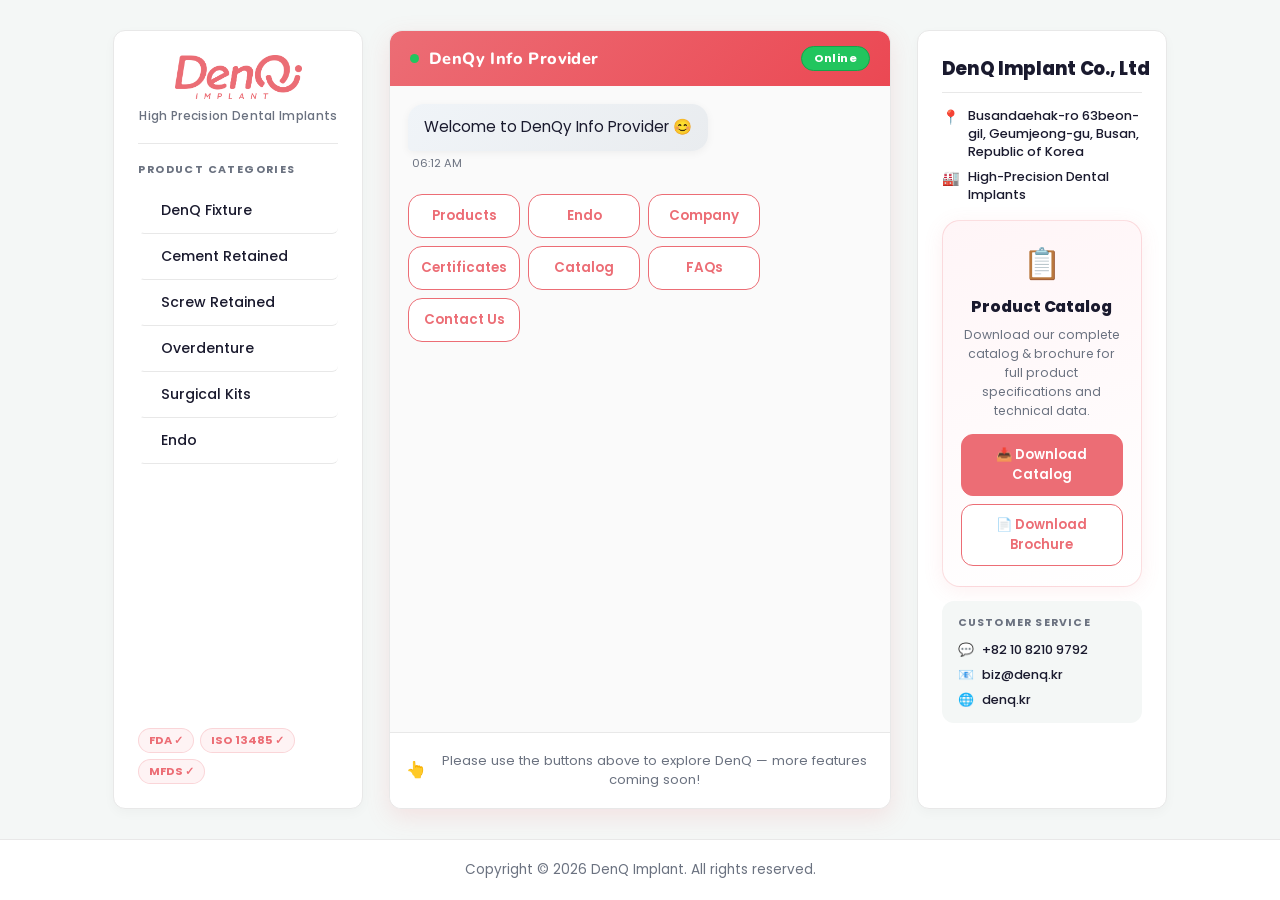
==== code/index.html @ 12637a6a "Update index.html" ====
<!DOCTYPE html>
<html lang="en">
<head>

       <!-- Google Analytics -- paste inside <head> -->
<script async src="https://www.googletagmanager.com/gtag/js?id=G-LKMWDZKT5H"></script>
<script>
  window.dataLayer = window.dataLayer || [];
  function gtag(){dataLayer.push(arguments);}
  gtag('js', new Date());
  gtag('config', 'G-LKMWDZKT5H');
</script>

<!-- SEO & Social Share ─────────────────────────────────────── -->
<meta name="description" content="DenQ AI Support — Explore DenQ dental implant products, company profile, certifications and contact information.">

<!-- Open Graph: WhatsApp · LinkedIn · Facebook · KakaoTalk -->
<meta property="og:type"        content="website">
<meta property="og:url"         content="https://denqimplant.github.io/TrailChatbot/code/index.html">
<meta property="og:title"       content="DenQ Implant Co., Ltd — DenQy Support">
<meta property="og:description" content="Explore DenQ dental implant products, company profile, certifications and contact information.">
<meta property="og:image"       content="https://denqimplant.github.io/TrailChatbot/pictures/og-banner.png">
<meta property="og:image:width"  content="1200">
<meta property="og:image:height" content="630">

<!-- Twitter / X -->
<meta name="twitter:card"        content="summary_large_image">
<meta name="twitter:title"       content="DenQ Implant Co., Ltd — DenQy Support">
<meta name="twitter:description" content="Explore DenQ dental implant products, company profile, certifications and contact information.">
<meta name="twitter:image"       content="https://denqimplant.github.io/TrailChatbot/pictures/og-banner.png">
<!-- ─────────────────────────────────────────────────────────── -->
    <meta charset="UTF-8">
    <meta name="viewport" content="width=device-width, initial-scale=1.0, maximum-scale=1.0, user-scalable=no">
    <title>DenQy Support</title>
    <link href="https://fonts.googleapis.com/css2?family=Poppins:wght@400;500;600;700;800&display=swap" rel="stylesheet">
    <link rel="stylesheet" href="style.css">
</head>
<body>

    <div class="dashboard-layout">

        <!-- ── LEFT PANEL ───────────────────────────────────────── -->
        <aside class="side-panel left-panel">
            <div class="panel-brand">
                <img src="../pictures/DenQ_Logo.png" alt="DenQ Logo" class="panel-logo">
                <p class="panel-tagline">High Precision Dental Implants</p>
            </div>

            <div class="panel-divider"></div>

            <p class="panel-section-title">Product Categories</p>
            <ul class="quick-links">
                <li onclick="sidebarNav('DenQ Fixture', showFixtureDetail)"><span class="icon"></span> DenQ Fixture</li>
                <li onclick="sidebarNav('Cement Retained', showCementSubMenu)"><span class="icon"></span> Cement Retained</li>
                <li onclick="sidebarNav('Screw Retained', showScrewSubMenu)"><span class="icon"></span> Screw Retained</li>
                <li onclick="sidebarNav('Overdenture', showOverdentureSubMenu)"><span class="icon"></span> Overdenture</li>
                <li onclick="sidebarNav('Surgical KIT', showSurgicalDetail)"><span class="icon"></span> Surgical Kits</li>
                <li onclick="sidebarNav('Endo', showEndoMenu)"><span class="icon"></span> Endo</li>
            </ul>

            <div class="panel-certs">
                <span class="cert-badge">FDA ✓</span>
                <span class="cert-badge">ISO 13485 ✓</span>
                <span class="cert-badge">MFDS ✓</span>
            </div>
        </aside>

        <!-- ── CHAT ─────────────────────────────────────────────── -->
        <div class="chat-container">
            <div class="chat-header">
                <div class="chat-header-dot"></div>
                <span>DenQy Info Provider</span>
                <span class="chat-header-badge">Online</span>
            </div>
            <div class="chat-messages" id="chat-messages"></div>
            <div class="chat-input-area">
                <!-- temporarily hidden — re-enable when free-text is ready -->
                <input type="text" id="user-input" placeholder="Ask me anything..." style="display:none">
                <button id="send-button" class="pink-btn" style="display:none">
                    <span class="send-icon">▶</span>
                </button>
                <div class="input-guide-msg">
                    <span class="input-guide-icon">👆</span>
                    <span>Please use the buttons above to explore DenQ — more features coming soon!</span>
                </div>
            </div>
        </div>

        <!-- ── RIGHT PANEL ──────────────────────────────────────── -->
        <aside class="side-panel right-panel">

            <div class="rp-brand">
                <h3 class="rp-title">DenQ Implant Co., Ltd</h3>
            </div>
            <div class="rp-info-row">
                <div class="rp-info-item">
                    <span class="rp-info-icon">📍</span>
                    <span>Busandaehak-ro 63beon-gil, Geumjeong-gu, Busan, Republic of Korea</span>
                </div>
                <div class="rp-info-item">
                    <span class="rp-info-icon">🏭</span>
                    <span>High-Precision Dental Implants</span>
                </div>
            </div>

            <div class="rp-catalog-section">
                <div class="rp-catalog-icon">📋</div>
                <h4 class="rp-catalog-title">Product Catalog</h4>
                <p class="rp-catalog-desc">
                    Download our complete catalog &amp; brochure for full product
                    specifications and technical data.
                </p>
                <div class="rp-catalog-btns">
                    <a href="../Dowload%20Files/DenQ_Catalog.pdf" target="_blank" class="rp-dl-btn primary">
                        📥 Download Catalog
                    </a>
                    <a href="../Dowload%20Files/DenQ_Brochure.pdf" target="_blank" class="rp-dl-btn secondary">
                        📄 Download Brochure
                    </a>
                </div>
            </div>

            <div class="rp-contact-section">
                <p class="rp-contact-title">Customer Service</p>
                <div class="rp-contact-item">
                    <span>💬</span>
                    <a href="https://forms.gle/YqpKAZYyjtHKLxL49" target="_blank">+82 10 8210 9792</a>
                </div>
                <div class="rp-contact-item">
                    <span>📧</span>
                    <a href="mailto:biz@denq.kr">biz@denq.kr</a>
                </div>
                <div class="rp-contact-item">
                    <span>🌐</span>
                    <a href="http://denq.kr" target="_blank">denq.kr</a>
                </div>
            </div>

        </aside>

    </div>

    <!-- Image Modal -->
    <div id="image-modal" class="image-modal" style="display: none;">
        <span class="modal-close">&times;</span>
        <img id="modal-image" src="" alt="Product Image" class="modal-image-content">
        <div id="modal-caption" class="modal-caption"></div>
    </div>

    <footer class="precision-footer">
        <span> Copyright © 2026 DenQ Implant. All rights reserved.</span>
    </footer>

    <script src="../data/company.js"></script>
    <script src="../data/implant.js"></script>
    <script src="../data/endo.js"></script>
    <script src="../data/packing.js"></script>
    <script src="../data/faq.js"></script>
    <script src="script.js"></script>
</body>
</html>
---- code/style.css ----
@import url('https://fonts.googleapis.com/css2?family=Nunito:wght@700;800;900&display=swap');

:root {
    --denq-pink: #EC6D75;
    --denq-dark: #EC6D75;
    --app-bg: #f4f7f6;
    --panel-bg: #ffffff;
    --border-color: #e8e8e8;
    --text-main: #1a1a2e;
    --text-muted: #6b7280;
    /* Fluid base font: 14px on mobile → 16px on desktop */
    font-size: clamp(14px, 1.2vw + 10px, 16px);
}

html, body {
    width: 100%;
    height: 100%;
    touch-action: manipulation;
    -webkit-text-size-adjust: 100%;
    text-size-adjust: 100%;
}

body {
    font-family: 'Poppins', 'Segoe UI', Tahoma, Geneva, Verdana, sans-serif;
    background-color: var(--app-bg);
    color: var(--text-main);
    margin: 0;
    min-height: 100vh;
    display: flex;
    flex-direction: column;
}

/* ── DASHBOARD LAYOUT ─────────────────────────────────────────── */
.dashboard-layout {
    display: flex;
    justify-content: center;
    align-items: stretch;
    gap: clamp(16px, 2vw, 30px);
    padding: clamp(16px, 3vw, 30px) clamp(12px, 2vw, 20px);
    flex: 1;
    max-width: 1280px;
    margin: 0 auto;
    width: 100%;
    box-sizing: border-box;
}

/* ── SIDE PANELS ──────────────────────────────────────────────── */
.side-panel {
    width: 250px;
    background-color: var(--panel-bg);
    border: 1px solid var(--border-color);
    border-radius: 12px;
    padding: 24px;
    box-sizing: border-box;
    display: flex;
    flex-direction: column;
    box-shadow: 0 4px 12px rgba(0,0,0,0.03);
}

.side-panel h3 {
    color: var(--denq-pink);
    font-size: 1.15em;
    border-bottom: 1px solid var(--border-color);
    padding-bottom: 10px;
    margin-top: 0;
}

.panel-logo {
    height: 40px;
    object-fit: contain;
    margin-bottom: 30px;
}

/* ── QUICK LINKS ──────────────────────────────────────────────── */
.quick-links {
    list-style: none;
    padding: 0;
    margin: 0;
}

.quick-links li {
    padding: 12px 10px;
    border-bottom: 1px solid var(--border-color);
    cursor: pointer;
    transition: background 0.18s ease, color 0.18s ease, transform 0.15s ease, border-left 0.15s ease;
    color: var(--text-main);
    font-size: 0.88rem;
    font-weight: 500;
    border-left: 3px solid transparent;
    border-radius: 6px;
    display: flex;
    align-items: center;
}

.quick-links li:hover {
    color: var(--denq-pink);
    background: rgba(236, 109, 117, 0.05);
    border-left-color: var(--denq-pink);
    transform: translateX(3px);
}

.quick-links li:active {
    background: rgba(236, 109, 117, 0.1);
}

.icon { margin-right: 10px; flex-shrink: 0; }

/* ── INFO / RESOURCE CARDS ────────────────────────────────────── */
.info-card {
    background-color: var(--app-bg);
    padding: 18px;
    border-radius: 14px;
    font-size: 0.95em;
    margin-bottom: 20px;
    border: 1px solid var(--border-color);
}

.resource-card {
    background: linear-gradient(180deg, #ffffff 0%, #f9f3f6 100%);
    padding: 20px;
    border-radius: 16px;
    border: 1px solid rgba(236, 109, 117, 0.18);
    box-shadow: 0 10px 25px rgba(236, 109, 117, 0.06);
    margin-bottom: 20px;
}

.resource-card h4 {
    margin: 0 0 10px;
    color: #EC6D75;
    font-size: 1.05rem;
}

.resource-card p {
    margin: 0 0 16px;
    color: var(--text-muted);
    line-height: 1.6;
}

.resource-links { display: grid; gap: 10px; }

/* Sidebar download buttons */
.resource-button {
    display: inline-flex;
    align-items: center;
    justify-content: center;
    padding: 12px 16px;
    border-radius: 999px;
    border: 1px solid transparent;
    background-color: var(--denq-pink);
    color: #ffffff !important;
    text-decoration: none;
    font-weight: 600;
    transition: transform 0.2s ease, box-shadow 0.2s ease;
}

.resource-button.secondary {
    background-color: #ffffff;
    color: var(--denq-pink) !important;
    border-color: rgba(236, 109, 117, 0.35);
}

.resource-button:hover {
    transform: translateY(-1px);
    box-shadow: 0 10px 20px rgba(236, 109, 117, 0.15);
}

/* ── DIAGRAM / CONTACT BOX ────────────────────────────────────── */
.diagram-container {
    flex-grow: 1;
    border: 1px dashed #ccc;
    border-radius: 8px;
    display: flex;
    flex-direction: column;
    align-items: center;
    justify-content: center;
    text-align: center;
    padding: 18px;
    color: var(--text-muted);
    font-size: 0.9em;
    background-color: #fafafa;
}

.diagram-title {
    margin: 0 0 8px;
    font-weight: 700;
    color: var(--text-main);
}

/* ── CHAT CONTAINER ───────────────────────────────────────────── */
.chat-container {
    flex: 1;
    max-width: 500px;
    min-width: 320px;
    background-color: var(--panel-bg);
    border-radius: 12px;
    box-shadow: 0 8px 24px rgba(236, 109, 117, 0.15);
    display: flex;
    flex-direction: column;
    border: 1px solid var(--border-color);
}

.chat-header {
    background: linear-gradient(135deg, #EC6D75 0%, #eb4853 100%);
    padding: 15px 20px;
    display: flex;
    align-items: center;
    gap: 10px;
    color: #ffffff;
    font-weight: 700;
    font-size: 0.97rem;
    border-top-left-radius: 12px;
    border-top-right-radius: 12px;
    letter-spacing: 0.2px;
}

.chat-header-dot {
    width: 9px;
    height: 9px;
    background: #22c55e;
    border-radius: 50%;
    flex-shrink: 0;
    animation: headerPulse 2s ease-in-out infinite;
}

.chat-header-badge {
    margin-left: auto;
    background: #22c55e;
    border: 1px solid #16a34a;
    border-radius: 999px;
    padding: 3px 12px;
    font-size: 0.7rem;
    font-weight: 700;
    letter-spacing: 0.4px;
    color: #ffffff;
}

.chat-header-title,
.chat-header span:not(.chat-header-badge) {
    font-family: 'Nunito', 'Poppins', sans-serif;
    font-weight: 800;
    font-size: 1.02rem;
    letter-spacing: 0.4px;
}

@keyframes headerPulse {
    0%, 100% { opacity: 1; transform: scale(1); }
    50%       { opacity: 0.45; transform: scale(0.85); }
}

.chat-messages {
    flex-grow: 1;
    min-height: 0;
    height: clamp(380px, 55vh, 520px);
    padding: 18px;
    overflow-y: auto;
    display: flex;
    flex-direction: column;
    gap: 14px;
    background-color: #fafafa;
}

/* ── MESSAGE BUBBLES ──────────────────────────────────────────── */
.message-wrapper {
    display: flex;
    flex-direction: column;
    max-width: 90%;
}

.wrapper-bot  { align-self: flex-start; }
.wrapper-user { align-self: flex-end; align-items: flex-end; }

.message {
    padding: 12px 16px;
    border-radius: 16px;
    font-size: 0.95em;
    line-height: 1.5;
}

.bot-message {
    background: linear-gradient(135deg, #f0f4f8 0%, #e9ecef 100%);
    color: var(--text-main);
    border-bottom-left-radius: 4px;
    box-shadow: 0 2px 8px rgba(0,0,0,0.05);
}

.bot-message a  { color: var(--denq-pink); text-decoration: underline; }
.bot-message strong { color: var(--denq-pink); }

.user-message {
    background-color: var(--denq-pink);
    color: #ffffff;
    border-bottom-right-radius: 4px;
}

.timestamp {
    font-size: 0.7em;
    color: var(--text-muted);
    margin-top: 4px;
    padding: 0 4px;
}

/* ── EQUAL-SIZE CHIP BUTTONS (grid layout) ───────────────────── */
.btn-chip-container {
    display: grid;
    grid-template-columns: repeat(3, 1fr);
    gap: 8px;
    margin-top: 8px;
    max-width: 460px;
    width: 100%;
}

.btn-chip {
    display: flex;
    align-items: center;
    justify-content: center;
    text-align: center;
    background: #ffffff;
    color: var(--denq-pink);
    border: 1.5px solid var(--denq-pink);
    border-radius: 14px;
    padding: 10px 12px;
    min-height: 44px;
    font-size: clamp(0.76rem, 1.2vw, 0.84rem);
    font-weight: 600;
    font-family: 'Poppins', 'Segoe UI', Tahoma, Geneva, Verdana, sans-serif;
    cursor: pointer;
    white-space: normal;
    word-break: keep-all;
    line-height: 1.3;
    transition: background 0.18s ease, color 0.18s ease, transform 0.12s ease, box-shadow 0.18s ease, border-color 0.18s ease;
}

.btn-chip:hover {
    background: linear-gradient(135deg, var(--denq-pink) 0%, var(--denq-dark) 100%);
    color: #ffffff;
    border-color: transparent;
    transform: translateY(-2px);
    box-shadow: 0 6px 20px rgba(236, 109, 117, 0.38);
}

.btn-chip:active { transform: scale(0.97); }

/* ── ANIMATIONS ───────────────────────────────────────────────── */
@keyframes cardEntrance {
    from { opacity: 0; transform: translateY(14px); }
    to   { opacity: 1; transform: translateY(0); }
}

@keyframes messageIn {
    from { opacity: 0; transform: translateY(6px); }
    to   { opacity: 1; transform: translateY(0); }
}

.message { animation: messageIn 0.25s ease; }

/* ── TYPING INDICATOR ─────────────────────────────────────────── */
.typing-wrapper {
    display: flex;
    flex-direction: column;
    max-width: 90%;
    align-self: flex-start;
}

.typing-bubble {
    display: flex;
    align-items: center;
    gap: 6px;
    padding: 14px 18px;
    background: #e9ecef;
    border-radius: 16px;
    border-bottom-left-radius: 4px;
    width: fit-content;
}

.typing-dot {
    width: 8px;
    height: 8px;
    background: #aaa;
    border-radius: 50%;
    animation: typingBounce 1.2s ease-in-out infinite;
}

.typing-dot:nth-child(2) { animation-delay: 0.2s; }
.typing-dot:nth-child(3) { animation-delay: 0.4s; }

@keyframes typingBounce {
    0%, 60%, 100% { transform: translateY(0); opacity: 0.5; }
    30% { transform: translateY(-8px); opacity: 1; }
}

/* ── PRODUCT CARD ─────────────────────────────────────────────── */
.bot-product-card {
    background: linear-gradient(180deg, #ffffff 0%, #fdf5f7 100%);
    border-radius: 16px;
    overflow: hidden;
    box-shadow: 0 4px 20px rgba(236,109,117,0.1), 0 1px 4px rgba(0,0,0,0.04);
    margin-top: 4px;
    animation: cardEntrance 0.4s ease;
    border: 1px solid rgba(236,109,117,0.12);
    max-width: 340px;
    width: 100%;
}

/* Solid header for catalog/contact/certificate cards */
.bot-product-card-header {
    background: #EC6D75;
    padding: 16px 18px;
    display: flex;
    align-items: center;
    gap: 14px;
}

.bot-product-body {
    padding: 14px 16px 16px;
}

/* Full-width clean product image — no grey box */
.bot-product-image {
    width: 100%;
    height: clamp(130px, 20vw, 170px);
    object-fit: contain;
    background: #f9f9f9;
    display: block;
    cursor: pointer;
    transition: transform 0.25s ease;
    padding: 14px;
    box-sizing: border-box;
    border-bottom: 1px solid #f0f0f0;
}

.bot-product-image:hover { transform: scale(1.04); }

.bot-product-copy { flex: 1; min-width: 0; }

.bot-product-title {
    font-size: clamp(0.88rem, 1.5vw, 0.97rem);
    font-weight: 700;
    color: var(--text-main);
    margin: 0 0 3px;
    line-height: 1.3;
}

.bot-product-subtitle {
    font-size: 0.78rem;
    color: var(--text-muted);
    line-height: 1.4;
    margin: 0 0 10px;
}

/* Title/subtitle in gradient header cards (catalog, contact) */
.bot-product-card-header .bot-product-title { color: #ffffff; margin-bottom: 3px; }
.bot-product-card-header .bot-product-subtitle { color: rgba(255,255,255,0.82); margin: 0; }

.bot-product-details {
    font-size: 0.85rem;
    line-height: 1.6;
    color: var(--text-muted);
    font-weight: 500;
    margin: 0 0 12px;
}

.bot-product-specs {
    display: flex;
    flex-wrap: wrap;
    gap: 6px;
    list-style: none;
    margin: 0;
    padding: 0;
}

.bot-product-specs li {
    background: rgba(236, 109, 117, 0.07);
    border: 1px solid rgba(236, 109, 117, 0.22);
    color: var(--denq-dark);
    border-radius: 999px;
    padding: 4px 11px;
    font-size: 0.76rem;
    font-weight: 600;
}

/* Feature chip tags — product cards (2-column grid) */
.bot-product-features {
    display: grid;
    grid-template-columns: 1fr 1fr;
    gap: 6px;
    list-style: none;
    margin: 8px 0 0;
    padding: 0;
}

.bot-product-features li {
    background: none;
    border: none;
    color: var(--text-main);
    border-radius: 0;
    padding: 4px 0 4px 18px;
    text-align: left;
    font-size: 0.76rem;
    font-weight: 500;
    position: relative;
    cursor: default;
    line-height: 1.4;
}

.bot-product-features li::before {
    content: '✓';
    position: absolute;
    left: 0;
    color: var(--denq-pink);
    font-weight: 700;
    font-size: 0.72rem;
}

/* ── CONTACT ROWS ─────────────────────────────────────────────── */
.contact-row {
    display: flex;
    align-items: flex-start;
    gap: 10px;
    padding: 9px 0;
    border-bottom: 1px solid #f5f5f5;
}

.contact-row:last-child { border-bottom: none; }

.contact-info {
    display: flex;
    flex-direction: column;
    gap: 2px;
    flex: 1;
    min-width: 0;
}

/* Google Form / inquiry button inside Contact card */
.contact-form-btn {
    display: block;
    text-align: center;
    background: linear-gradient(135deg, var(--denq-pink) 0%, var(--denq-dark) 100%);
    color: #ffffff !important;
    text-decoration: none;
    font-weight: 600;
    font-size: 0.85rem;
    padding: 11px 14px;
    border-radius: 12px;
    margin-bottom: 14px;
    transition: transform 0.18s ease, box-shadow 0.18s ease;
    box-sizing: border-box;
}

.contact-form-btn:hover {
    transform: translateY(-2px);
    box-shadow: 0 8px 22px rgba(236, 109, 117, 0.35);
}

.contact-icon { font-size: 1rem; flex-shrink: 0; }

.contact-label {
    font-weight: 700;
    color: var(--text-muted);
    white-space: nowrap;
    flex-shrink: 0;
    font-size: 0.72rem;
    text-transform: uppercase;
    letter-spacing: 0.3px;
}

.contact-value {
    color: var(--text-main);
    font-weight: 500;
    font-size: 0.81rem;
    flex: 1;
    min-width: 0;
    word-break: break-word;
}

/* ── PACKING IMAGE ────────────────────────────────────────────── */
.packing-product-image {
    width: 100%;
    height: auto;
    object-fit: cover;
    border-radius: 14px;
    display: block;
    margin: 0 0 14px;
    box-shadow: 0 10px 32px rgba(0,0,0,0.14), 0 4px 14px rgba(236,109,117,0.18);
    cursor: pointer;
    transition: transform 0.3s ease, box-shadow 0.3s ease;
}

.packing-product-image:hover {
    transform: scale(1.02);
    box-shadow: 0 16px 40px rgba(0,0,0,0.18), 0 6px 18px rgba(236,109,117,0.22);
}

/* ── FAQ CARD ─────────────────────────────────────────────────── */
.faq-card {
    background: #ffffff;
    border-radius: 18px;
    overflow: hidden;
    box-shadow: 0 8px 28px rgba(236,109,117,0.14), 0 2px 8px rgba(0,0,0,0.04);
    animation: cardEntrance 0.4s ease;
    border: 1px solid rgba(236,109,117,0.1);
    max-width: 100%;
}

.faq-card-header {
    background: linear-gradient(135deg, #EC6D75 0%, #c94e6e 100%);
    padding: 13px 18px;
    color: #ffffff;
    font-weight: 700;
    font-size: 0.9rem;
    text-align: center;
    letter-spacing: 0.2px;
}

.faq-card-body { padding: 4px 0; }

.faq-item {
    padding: 11px 16px;
    border-bottom: 1px solid #f5f5f5;
}

.faq-item:last-child { border-bottom: none; }

.faq-q {
    font-size: 0.8rem;
    font-weight: 700;
    color: var(--text-main);
    margin-bottom: 5px;
    line-height: 1.45;
}

.faq-q::before {
    content: 'Q  ';
    color: var(--denq-pink);
    font-weight: 800;
}

.faq-a {
    font-size: 0.78rem;
    color: #555;
    line-height: 1.55;
    padding-left: 16px;
}

.faq-a::before {
    content: 'A  ';
    color: #999;
    font-weight: 700;
}

/* ── FAQ ACCORDION (Phase 2) ──────────────────────────────────── */
.faq-acc-list { padding: 0; }

.faq-acc-item { border-bottom: 1px solid #f5f5f5; }

.faq-acc-item:last-child { border-bottom: none; }

.faq-acc-question {
    display: flex;
    align-items: center;
    justify-content: space-between;
    padding: 12px 16px;
    cursor: pointer;
    user-select: none;
    gap: 10px;
    transition: background 0.15s ease;
}

.faq-acc-question:hover { background: rgba(236, 109, 117, 0.04); }

.faq-acc-q-text {
    font-size: 0.8rem;
    font-weight: 700;
    color: var(--text-main);
    line-height: 1.45;
    flex: 1;
}

.faq-acc-arrow {
    color: var(--denq-pink);
    font-size: 0.72rem;
    flex-shrink: 0;
    transition: transform 0.25s ease;
}

.faq-acc-answer {
    max-height: 0;
    overflow: hidden;
    transition: max-height 0.3s ease;
}

.faq-acc-answer.open { max-height: 300px; }

.faq-acc-answer p {
    font-size: 0.78rem;
    color: #555;
    line-height: 1.55;
    padding: 0 16px 12px 16px;
    margin: 0;
}

/* ── COMPANY HISTORY INFO ROWS (Phase 2) ──────────────────────── */
.company-info-row {
    display: flex;
    align-items: flex-start;
    gap: 10px;
    padding: 8px 0;
    border-bottom: 1px solid #f5f5f5;
}

.company-info-label {
    font-weight: 700;
    color: var(--text-muted);
    font-size: 0.7rem;
    text-transform: uppercase;
    letter-spacing: 0.4px;
    min-width: 60px;
    flex-shrink: 0;
    padding-top: 2px;
}

.company-info-value {
    color: var(--text-main);
    font-size: 0.82rem;
    font-weight: 500;
    line-height: 1.5;
}

/* ── ENDO PRODUCT IMAGE ───────────────────────────────────────── */
.endo-product-image-large {
    width: 100%;
    max-width: 260px;
    height: auto;
    object-fit: contain;
    border-radius: 16px;
    display: block;
    margin: 0 auto 14px;
    box-shadow: 0 12px 40px rgba(0,0,0,0.18), 0 4px 16px rgba(236,109,117,0.2);
    transition: transform 0.3s ease, box-shadow 0.3s ease;
    cursor: pointer;
}

.endo-product-image-large:hover {
    transform: translateY(-4px);
    box-shadow: 0 20px 50px rgba(0,0,0,0.22), 0 6px 20px rgba(236,109,117,0.28);
}

/* ── SIZE CHART TABLES ────────────────────────────────────────── */
.size-chart-card { max-width: 100% !important; }

.size-tbl-grid {
    display: grid;
    grid-template-columns: 1fr 1fr;
    gap: 12px;
}

.size-tbl-wrap {
    border-radius: 14px;
    overflow: hidden;
    box-shadow: 0 4px 20px rgba(236, 109, 117, 0.22), 0 2px 6px rgba(0,0,0,0.05);
    border: 1px solid rgba(236, 109, 117, 0.12);
}

.size-tbl-head {
    background: linear-gradient(135deg, #EC6D75 0%, #c94e6e 100%);
    color: #ffffff;
    font-weight: 700;
    font-size: 0.82rem;
    padding: 9px 12px;
    text-align: center;
    letter-spacing: 0.3px;
}

.size-tbl {
    width: 100%;
    border-collapse: collapse;
    background: #fff;
}

.size-tbl thead tr { background: rgba(236, 109, 117, 0.05); }

.size-tbl th {
    padding: 7px 10px;
    text-align: left;
    font-size: 0.75rem;
    color: var(--text-muted);
    font-weight: 600;
    border-bottom: 1px solid rgba(236, 109, 117, 0.12);
}

.size-tbl td {
    padding: 7px 10px;
    border-bottom: 1px solid #f5f5f5;
    font-size: 0.8rem;
}

.size-tbl td:first-child {
    font-weight: 600;
    color: var(--text-muted);
    width: 38%;
}

.size-tbl td:last-child {
    font-family: 'Courier New', monospace;
    font-size: 0.74rem;
    color: var(--text-main);
}

.size-tbl tbody tr:last-child td { border-bottom: none; }
.size-tbl tbody tr:hover { background: rgba(236, 109, 117, 0.04); }

@media (max-width: 480px) {
    .size-tbl-grid { grid-template-columns: 1fr; }
}

/* ── CATALOG DOWNLOAD BUTTONS (inside bot card) ───────────────── */
.catalog-btn-group {
    display: flex;
    flex-direction: row;
    gap: 10px;
    margin-top: 0;
}

.catalog-dl-btn {
    flex: 1;
    display: flex;
    align-items: center;
    justify-content: center;
    padding: 10px 14px;
    border-radius: 12px;
    font-weight: 600;
    font-size: 0.82rem;
    text-decoration: none;
    text-align: center;
    transition: transform 0.2s ease, box-shadow 0.2s ease;
    border: 1.5px solid var(--denq-pink);
}

/* Primary — pink bg, white text */
.catalog-dl-btn.primary {
    background-color: var(--denq-pink);
    color: #ffffff !important;
}

/* Secondary — white bg, pink text */
.catalog-dl-btn.secondary {
    background-color: #ffffff;
    color: var(--denq-pink) !important;
}

.catalog-dl-btn:hover {
    transform: translateY(-1px);
    box-shadow: 0 8px 18px rgba(236, 109, 117, 0.2);
}

/* ── CEO / HISTORY CARDS ──────────────────────────────────────── */
.bot-history-card {
    background: linear-gradient(180deg, #ffffff 0%, #fdf5f7 100%);
    border: 1px solid rgba(236,109,117,0.1);
    border-radius: 18px;
    padding: 20px;
    box-shadow: 0 6px 24px rgba(236,109,117,0.1), 0 2px 8px rgba(0,0,0,0.04);
    margin-top: 4px;
    animation: cardEntrance 0.4s ease;
}

.bot-history-photo-block {
    display: flex;
    flex-direction: column;
    align-items: center;
    margin-bottom: 18px;
    gap: 12px;
}

.bot-history-text { text-align: center; margin-bottom: 18px; }

.bot-history-company {
    margin: 0 0 8px;
    font-size: 1.15rem;
    font-weight: 800;
    color: var(--text-main);
    letter-spacing: -0.4px;
}

.bot-history-vision {
    margin: 0;
    font-size: 0.98rem;
    font-weight: 500;
    color: var(--denq-pink);
    line-height: 1.5;
    font-style: italic;
}

.bot-founder-image {
    width: 110px;
    height: 110px;
    object-fit: cover;
    border-radius: 16px;
    border: 2px solid rgba(236, 109, 117, 0.2);
    box-shadow: 0 10px 20px rgba(0,0,0,0.08);
    cursor: pointer;
    transition: transform 0.3s ease;
}

.bot-founder-image:hover { transform: scale(1.04); }

/* Organization chart full-width image */
.org-chart-image {
    width: 100%;
    height: auto;
    display: block;
    cursor: pointer;
    transition: transform 0.3s ease;
    border-radius: 0 0 16px 16px;
}

.org-chart-image:hover { transform: scale(1.02); }

.bot-founder-info { text-align: center; width: 100%; }

.bot-founder-name {
    font-size: 1.05rem;
    font-weight: 700;
    color: var(--text-main);
    margin-bottom: 2px;
}

.bot-founder-title {
    font-size: 0.95rem;
    color: var(--denq-pink);
    font-weight: 600;
}

.bot-history-content { display: flex; flex-direction: column; gap: 16px; }

.bot-history-timeline {
    display: inline-block;
    background: rgba(236, 109, 117, 0.08);
    padding: 8px 16px;
    border-radius: 999px;
    border: 1px solid rgba(236, 109, 117, 0.15);
    width: fit-content;
}

.bot-timeline-year {
    font-weight: 700;
    color: var(--denq-pink);
    font-size: 0.95rem;
}

.bot-history-highlights {
    list-style: none;
    margin: 0;
    padding: 0;
    display: flex;
    flex-direction: column;
    gap: 10px;
}

.bot-history-highlights li {
    padding-left: 26px;
    position: relative;
    color: var(--text-main);
    line-height: 1.5;
    font-size: 0.88rem;
}

.bot-history-highlights li::before {
    content: "✓";
    position: absolute;
    left: 0;
    color: var(--denq-pink);
    font-weight: 700;
}

/* Company card extras */
.company-about {
    font-size: 0.9rem;
    line-height: 1.65;
    color: var(--text-main);
    margin: 0 0 14px;
}

.company-meta {
    font-size: 0.88rem;
    color: var(--text-muted);
    margin-bottom: 18px;
}

.section-heading {
    color: var(--denq-pink);
    margin: 0 0 10px;
    font-size: 0.95rem;
    font-weight: 700;
}

.timeline-scroll {
    max-height: 300px;
    overflow-y: auto;
    padding-right: 6px;
}

.timeline-entry {
    margin-bottom: 14px;
    padding-left: 16px;
    border-left: 3px solid var(--denq-pink);
}

.timeline-year {
    color: var(--denq-pink);
    font-weight: 700;
    margin-bottom: 3px;
    font-size: 0.9rem;
}

.timeline-event {
    font-size: 0.88rem;
    color: var(--text-main);
    line-height: 1.5;
}

/* ── INPUT GUIDE MESSAGE (shown while free-text is disabled) ─── */
.input-guide-msg {
    display: flex;
    align-items: center;
    justify-content: center;
    gap: 8px;
    width: 100%;
    font-size: 0.82rem;
    color: var(--text-muted);
    font-weight: 400;
    text-align: center;
    line-height: 1.5;
    padding: 2px 0;
}

.input-guide-icon {
    font-size: 1rem;
    flex-shrink: 0;
}

/* ── INPUT AREA ───────────────────────────────────────────────── */
.chat-input-area {
    display: flex;
    align-items: center;
    padding: 16px;
    border-top: 1px solid var(--border-color);
    background-color: var(--panel-bg);
    border-bottom-left-radius: 12px;
    border-bottom-right-radius: 12px;
}

#user-input {
    flex: 1;
    padding: 12px 16px;
    font-size: 16px;
    background-color: var(--app-bg);
    color: var(--text-main);
    border: 1px solid var(--border-color);
    border-radius: 20px;
    outline: none;
    min-width: 0;
    font-family: 'Poppins', 'Segoe UI', Tahoma, Geneva, Verdana, sans-serif;
    -webkit-text-size-adjust: 100%;
    text-size-adjust: 100%;
}

#user-input:focus {
    border-color: var(--denq-pink);
    box-shadow: 0 0 5px rgba(236, 109, 117, 0.3);
}

.pink-btn {
    background-color: var(--denq-pink);
    color: white;
    border: none;
    padding: 0 16px;
    margin-left: 10px;
    border-radius: 20px;
    cursor: pointer;
    font-size: 16px;
    height: 44px;
    transition: background-color 0.2s;
}

.pink-btn:hover { background-color: #EC6D75; }

/* ── IMAGE MODAL ──────────────────────────────────────────────── */
.image-modal {
    position: fixed;
    z-index: 9999;
    left: 0; top: 0;
    width: 100%; height: 100%;
    background-color: rgba(0,0,0,0.85);
    backdrop-filter: blur(4px);
}

.modal-close {
    position: absolute;
    top: 24px; right: 32px;
    font-size: 40px;
    font-weight: bold;
    color: white;
    cursor: pointer;
    z-index: 10000;
    transition: color 0.3s;
}

.modal-close:hover { color: #f0f0f0; }

.modal-image-content {
    position: absolute;
    top: 50%; left: 50%;
    transform: translate(-50%, -50%);
    max-width: 90vw;
    max-height: 85vh;
    object-fit: contain;
    border-radius: 18px;
    box-shadow: 0 24px 80px rgba(0,0,0,0.4);
}

.modal-caption {
    position: absolute;
    bottom: 32px; left: 50%;
    transform: translateX(-50%);
    color: white;
    font-size: 1.1rem;
    font-weight: 600;
    text-align: center;
}

/* ── INFO GUIDE CARD (business inquiry + fallback) ────────────── */
.info-guide-card {
    background: #ffffff;
    border-radius: 16px;
    overflow: hidden;
    box-shadow: 0 4px 22px rgba(0,0,0,0.07);
    margin-top: 4px;
    animation: cardEntrance 0.4s ease;
    max-width: 340px;
    border-top: 3px solid var(--denq-pink);
}

.info-guide-head {
    padding: 16px 18px 14px;
    border-bottom: 1px solid #f0f0f0;
}

.info-guide-icon {
    font-size: 1.5rem;
    display: block;
    margin-bottom: 6px;
}

.info-guide-title {
    font-size: 0.96rem;
    font-weight: 600;
    color: var(--text-main);
    margin: 0 0 3px;
    line-height: 1.3;
}

.info-guide-subtitle {
    font-size: 0.77rem;
    color: var(--text-muted);
    font-weight: 400;
}

.info-guide-body {
    padding: 14px 18px 16px;
}

.info-guide-text {
    font-size: 0.84rem;
    line-height: 1.65;
    color: var(--text-main);
    font-weight: 400;
    margin: 0 0 14px;
}

.info-guide-wa {
    background: rgba(236, 109, 117, 0.06);
    border: 1px solid rgba(236, 109, 117, 0.2);
    border-radius: 10px;
    padding: 10px 14px;
    margin: 0 0 16px;
    font-size: 0.84rem;
    color: var(--text-main);
    font-weight: 400;
    display: flex;
    align-items: center;
    gap: 8px;
}

.info-guide-wa-number {
    font-weight: 600;
    color: var(--denq-pink);
}

.info-guide-divider {
    display: flex;
    align-items: center;
    gap: 9px;
    margin: 0 0 12px;
    font-size: 0.72rem;
    font-weight: 600;
    color: var(--text-muted);
    text-transform: uppercase;
    letter-spacing: 0.7px;
}

.info-guide-divider::before,
.info-guide-divider::after {
    content: '';
    flex: 1;
    height: 1px;
    background: #ebebeb;
}

.info-guide-list {
    list-style: none;
    margin: 0 0 14px;
    padding: 0;
    display: flex;
    flex-direction: column;
    gap: 9px;
}

.info-guide-list li {
    display: flex;
    align-items: flex-start;
    gap: 10px;
    font-size: 0.83rem;
    color: var(--text-main);
    font-weight: 400;
    line-height: 1.5;
}

.info-guide-num {
    min-width: 21px;
    height: 21px;
    background: rgba(236, 109, 117, 0.1);
    border-radius: 50%;
    display: flex;
    align-items: center;
    justify-content: center;
    font-size: 0.68rem;
    font-weight: 600;
    color: var(--denq-pink);
    flex-shrink: 0;
    margin-top: 1px;
}

.info-guide-footer {
    font-size: 0.81rem;
    color: var(--text-muted);
    font-weight: 400;
    line-height: 1.55;
    padding-top: 12px;
    border-top: 1px solid #f5f5f5;
}

/* ── EXHIBITION CARD ──────────────────────────────────────────── */
.expo-timeline {
    padding: 14px 16px 16px;
    display: flex;
    flex-direction: column;
    gap: 14px;
    max-height: 380px;
    overflow-y: auto;
    -webkit-overflow-scrolling: touch;
}

.expo-year-block {
    display: flex;
    align-items: flex-start;
    gap: 12px;
}

.expo-year-badge {
    background: linear-gradient(135deg, #EC6D75 0%, #EC6D75 100%);
    color: #fff;
    font-weight: 700;
    font-size: 0.76rem;
    padding: 4px 11px;
    border-radius: 999px;
    white-space: nowrap;
    flex-shrink: 0;
    margin-top: 3px;
    letter-spacing: 0.3px;
    min-width: 42px;
    text-align: center;
}

.expo-events {
    display: flex;
    flex-direction: column;
    gap: 5px;
    flex: 1;
}

.expo-event-chip {
    display: flex;
    align-items: center;
    gap: 8px;
    padding: 3px 0;
    background: none;
    border: none;
}

.expo-flag-img {
    width: 20px;
    height: 15px;
    object-fit: cover;
    border-radius: 2px;
    flex-shrink: 0;
    display: block;
}

.expo-event-name {
    font-weight: 600;
    font-size: 0.81rem;
    color: var(--text-main);
}

.expo-location {
    font-size: 0.71rem;
    color: var(--text-muted);
    font-weight: 500;
    white-space: nowrap;
}

/* ── FOOTER ───────────────────────────────────────────────────── */
.precision-footer {
    text-align: center;
    font-size: 0.85em;
    color: var(--text-muted);
    padding: 20px;
    background-color: #ffffff;
    border-top: 1px solid var(--border-color);
}

.precision-footer .location-bold {
    font-weight: bold;
    color: var(--denq-pink);
}

/* ── LEFT PANEL — NEW STYLES ──────────────────────────────────── */
.panel-brand {
    text-align: center;
    margin-bottom: 18px;
}

.panel-logo {
    height: 44px;
    object-fit: contain;
    display: block;
    margin: 0 auto 8px;
}

.panel-tagline {
    font-size: 0.75rem;
    color: var(--text-muted);
    margin: 0;
    font-weight: 500;
    letter-spacing: 0.3px;
}

.panel-divider {
    height: 1px;
    background: var(--border-color);
    margin: 0 0 18px;
}

.panel-section-title {
    font-size: 0.68rem;
    text-transform: uppercase;
    letter-spacing: 1.4px;
    color: var(--text-muted);
    font-weight: 700;
    margin: 0 0 10px;
}

.panel-certs {
    display: flex;
    flex-wrap: wrap;
    gap: 6px;
    margin-top: auto;
    padding-top: 18px;
}

.cert-badge {
    background: rgba(236, 109, 117, 0.08);
    border: 1px solid rgba(236, 109, 117, 0.22);
    color: #EC6D75;
    border-radius: 999px;
    padding: 3px 10px;
    font-size: 0.7rem;
    font-weight: 700;
}

/* ── RIGHT PANEL — NEW STYLES ─────────────────────────────────── */
.rp-brand {
    text-align: center;
    margin-bottom: 10px;
}

.rp-title {
    font-size: 0.86rem;
    font-weight: 800;
    color: var(--text-main) !important;
    margin: 0 0 4px;
    letter-spacing: -0.3px;
    white-space: nowrap;
}

.rp-subtitle {
    font-size: 0.75rem;
    color: var(--text-muted);
    margin: 0;
    font-weight: 500;
}

.rp-info-row {
    display: flex;
    flex-direction: column;
    gap: 7px;
    margin-bottom: 16px;
}

.rp-info-item {
    display: flex;
    align-items: flex-start;
    gap: 8px;
    font-size: 0.8rem;
    color: var(--text-main);
    font-weight: 500;
    line-height: 1.4;
}

.rp-info-icon { font-size: 0.88rem; margin-top: 1px; flex-shrink: 0; }

/* Catalog section — centered, prominent */
.rp-catalog-section {
    background: linear-gradient(160deg, #fff5f7 0%, #ffffff 100%);
    border: 1px solid rgba(236, 109, 117, 0.22);
    border-radius: 18px;
    padding: 20px 18px;
    text-align: center;
    margin-bottom: 14px;
    box-shadow: 0 4px 20px rgba(236, 109, 117, 0.1);
}

.rp-catalog-icon { font-size: 1.9rem; margin-bottom: 8px; }

.rp-catalog-title {
    font-size: 0.97rem;
    font-weight: 800;
    color: var(--text-main);
    margin: 0 0 7px;
    letter-spacing: -0.1px;
}

.rp-catalog-desc {
    font-size: 0.77rem;
    color: var(--text-muted);
    line-height: 1.55;
    margin: 0 0 14px;
    font-weight: 400;
}

.rp-catalog-btns {
    display: flex;
    flex-direction: column;
    gap: 8px;
}

.rp-dl-btn {
    display: flex;
    align-items: center;
    justify-content: center;
    padding: 10px 14px;
    border-radius: 12px;
    font-weight: 600;
    font-size: 0.82rem;
    text-decoration: none;
    transition: transform 0.2s ease, box-shadow 0.2s ease;
    border: 1.5px solid var(--denq-pink);
}

.rp-dl-btn.primary {
    background: var(--denq-pink);
    color: #ffffff !important;
}

.rp-dl-btn.secondary {
    background: #ffffff;
    color: var(--denq-pink) !important;
}

.rp-dl-btn:hover {
    transform: translateY(-2px);
    box-shadow: 0 6px 18px rgba(236, 109, 117, 0.25);
}

/* Contact section */
.rp-contact-section {
    background: var(--app-bg);
    border-radius: 12px;
    padding: 14px 16px;
}

.rp-contact-title {
    font-size: 0.67rem;
    font-weight: 700;
    color: var(--text-muted);
    text-transform: uppercase;
    letter-spacing: 1.2px;
    margin: 0 0 10px;
}

.rp-contact-item {
    display: flex;
    align-items: center;
    gap: 8px;
    font-size: 0.8rem;
    margin-bottom: 7px;
    font-weight: 500;
}

.rp-contact-item:last-child { margin-bottom: 0; }

.rp-contact-item a {
    color: var(--text-main);
    text-decoration: none;
    transition: color 0.2s;
}

.rp-contact-item a:hover { color: var(--denq-pink); }

/* ── RESPONSIVE — WIDE TABLET (hide left panel only) ─────────── */
@media (max-width: 1100px) {
    .left-panel { display: none; }
    .dashboard-layout { gap: 16px; }
    .chat-container { max-width: 560px; }
}

/* ═══════════════════════════════════════════════════════════════
   TABLET & MOBILE  (≤820px)
   – Page scrolls freely; panels stack below the chat
   – chat-messages gets a reliable clamp() height — always visible
   ═══════════════════════════════════════════════════════════════ */
@media (max-width: 820px) {

    /* Allow natural page scroll */
    html, body {
        height: auto;
        min-height: 100vh;
        overflow-y: auto;
    }

    /* Stack panels vertically — break out of desktop flex-fill */
    .dashboard-layout {
        flex: none;                  /* stop trying to fill body height */
        flex-direction: column;
        align-items: stretch;
        padding: 12px;
        gap: 14px;
    }

    /* Chat goes first — sized naturally by its children */
    .chat-container {
        order: 1;
        width: 100%;
        max-width: 100%;
        flex: none;                  /* stop competing for flex space */
        border-radius: 16px;
    }

    .chat-header     { flex-shrink: 0; border-radius: 16px 16px 0 0; }
    .chat-input-area { flex-shrink: 0; border-radius: 0 0 16px 16px; padding: 12px 14px; }

    /* Messages: tall fixed scroll box — fits most product cards comfortably */
    .chat-messages {
        height: clamp(500px, 72vh, 680px);
        overflow-y: auto;
        -webkit-overflow-scrolling: touch;
        padding: 16px;
    }

    /* Panels stack below chat */
    .left-panel  { order: 2; width: 100%; max-width: 100%; display: flex !important; }
    .right-panel { order: 3; width: 100%; max-width: 100%; display: block; }
    .side-panel  { width: 100%; border-radius: 14px; }

    /* Cards go full-width */
    .message-wrapper    { max-width: 98%; }
    .bot-product-card   { max-width: 100%; }
    .info-guide-card    { max-width: 100%; }
    .faq-card           { max-width: 100%; }
    .bot-history-card   { max-width: 100%; }

    /* Buttons: 3 equal columns on tablet/mobile */
    .btn-chip-container {
        grid-template-columns: repeat(3, 1fr);
        max-width: 100%;
    }
}

/* ── PHONE  (≤600px) ─────────────────────────────────────────── */
@media (max-width: 600px) {
    .dashboard-layout   { padding: 8px; gap: 10px; }

    .chat-container  { border-radius: 14px; }
    .chat-header     { border-radius: 14px 14px 0 0; }
    .chat-input-area { border-radius: 0 0 14px 14px; padding: 10px 12px; }
    .chat-messages   { height: clamp(460px, 68vh, 600px); overflow-y: auto; -webkit-overflow-scrolling: touch; padding: 12px; }

    #user-input { font-size: 16px; }
    .pink-btn   { font-size: 16px; padding: 10px 14px; }

    .modal-image-content { max-width: 95vw; max-height: 70vh; }
    .modal-close   { top: 12px; right: 14px; font-size: 30px; }
    .modal-caption { bottom: 16px; font-size: 0.9rem; }
}

/* ── VERY SMALL PHONES  (≤380px) ─────────────────────────────── */
@media (max-width: 380px) {
    .chat-messages      { height: clamp(400px, 64vh, 540px); overflow-y: auto; -webkit-overflow-scrolling: touch; }
    .btn-chip           { font-size: 0.72rem; padding: 9px 8px; }
    .btn-chip-container { grid-template-columns: repeat(2, 1fr); gap: 6px; }
}
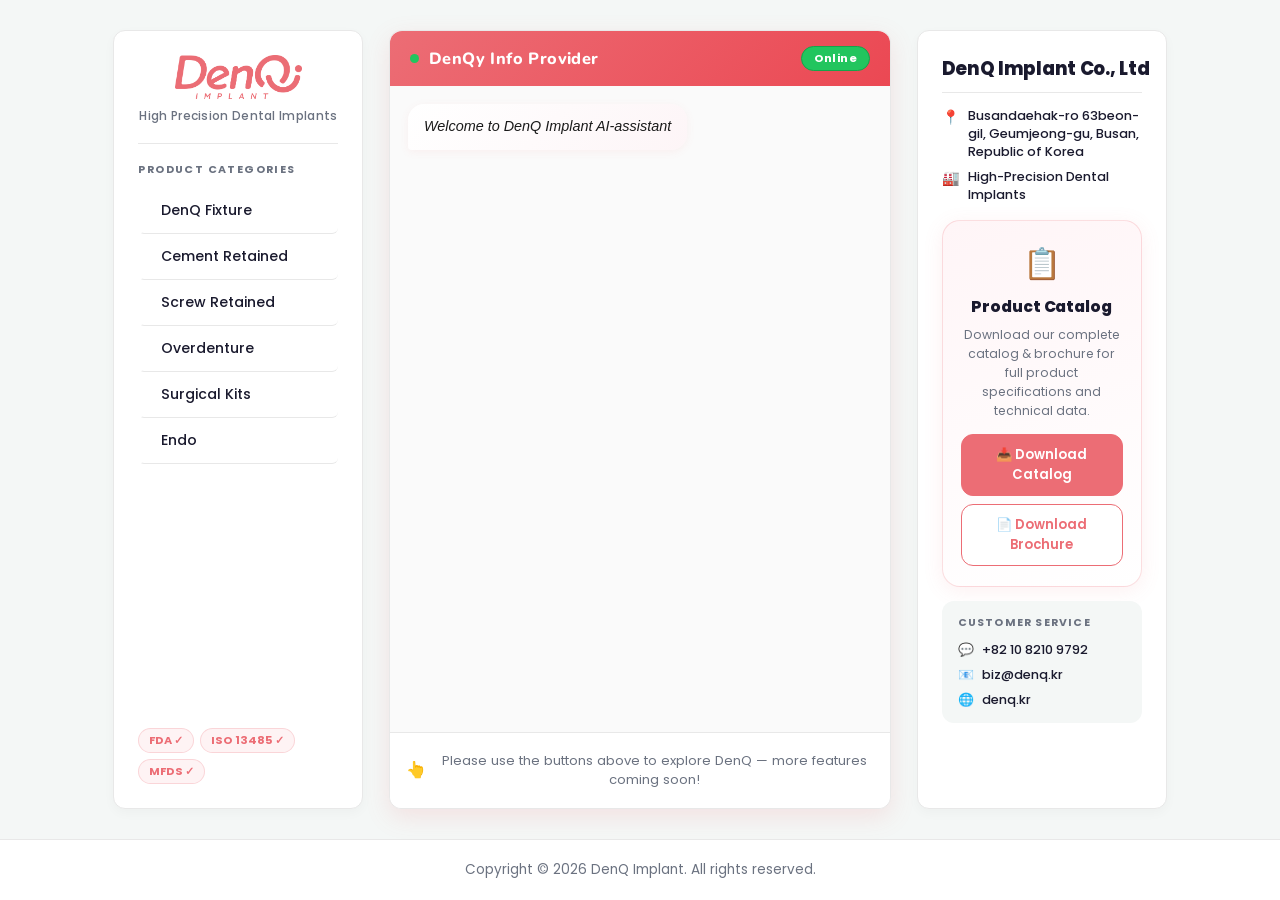
==== commit 0c4456e3: "Update index.html" ====
--- a/code/index.html
+++ b/code/index.html
@@ -43,7 +43,7 @@
         <aside class="side-panel left-panel">
             <div class="panel-brand">
                 <img src="../pictures/DenQ_Logo.png" alt="DenQ Logo" class="panel-logo">
-                <p class="panel-tagline">High Precision Dental Implants</p>
+                <p class="panel-tagline"> High Precision Dental Implants</p>
             </div>
 
             <div class="panel-divider"></div>
--- a/code/style.css
+++ b/code/style.css
@@ -251,6 +251,7 @@
     flex-grow: 1;
     min-height: 0;
     height: clamp(380px, 55vh, 520px);
+    height: clamp(380px, 55svh, 520px);
     padding: 18px;
     overflow-y: auto;
     display: flex;
@@ -269,22 +270,47 @@
 .wrapper-bot  { align-self: flex-start; }
 .wrapper-user { align-self: flex-end; align-items: flex-end; }
 
+/* Card wrappers stretch to fill available chat width */
+.wrapper-bot:has(.bot-product-card),
+.wrapper-bot:has(.faq-card),
+.wrapper-bot:has(.bot-history-card) {
+    width: 96%;
+    max-width: 96%;
+    align-self: stretch;
+}
+
+/* Button rows stretch full width so the grid can center itself */
+.wrapper-buttons {
+    width: 100%;
+    max-width: 100%;
+    align-self: stretch;
+}
+
 .message {
     padding: 12px 16px;
     border-radius: 16px;
-    font-size: 0.95em;
+    font-size: 0.9rem;
     line-height: 1.5;
 }
 
 .bot-message {
-    background: linear-gradient(135deg, #f0f4f8 0%, #e9ecef 100%);
-    color: var(--text-main);
+    background: linear-gradient(135deg, #ffffff 0%, #fdf5f7 100%);
+    color: #1a1a1a;
     border-bottom-left-radius: 4px;
-    box-shadow: 0 2px 8px rgba(0,0,0,0.05);
-}
-
-.bot-message a  { color: var(--denq-pink); text-decoration: underline; }
-.bot-message strong { color: var(--denq-pink); }
+    box-shadow: 0 2px 8px rgba(236,109,117,0.08);
+}
+
+.bot-message a { color: var(--denq-pink); text-decoration: underline; }
+
+/* Cards sit inside a message bubble — strip bg/padding so the card shows cleanly */
+.bot-message:has(.bot-product-card),
+.bot-message:has(.faq-card),
+.bot-message:has(.info-guide-card),
+.bot-message:has(.bot-history-card) {
+    background: transparent;
+    padding: 0;
+    box-shadow: none;
+}
 
 .user-message {
     background-color: var(--denq-pink);
@@ -304,9 +330,18 @@
     display: grid;
     grid-template-columns: repeat(3, 1fr);
     gap: 8px;
-    margin-top: 8px;
+    margin: 8px auto 0;
     max-width: 460px;
     width: 100%;
+}
+
+/* Main menu: always 3-col, full width, Contact Us spans all 3 */
+.btn-chip-main-menu {
+    grid-template-columns: repeat(3, 1fr);
+    max-width: 100%;
+}
+.btn-chip-main-menu .btn-chip:last-child {
+    grid-column: 1 / -1;
 }
 
 .btn-chip {
@@ -320,7 +355,7 @@
     border-radius: 14px;
     padding: 10px 12px;
     min-height: 44px;
-    font-size: clamp(0.76rem, 1.2vw, 0.84rem);
+    font-size: 0.78rem;
     font-weight: 600;
     font-family: 'Poppins', 'Segoe UI', Tahoma, Geneva, Verdana, sans-serif;
     cursor: pointer;
@@ -351,7 +386,7 @@
     to   { opacity: 1; transform: translateY(0); }
 }
 
-.message { animation: messageIn 0.25s ease; }
+.message { animation: messageIn 0.12s ease; }
 
 /* ── TYPING INDICATOR ─────────────────────────────────────────── */
 .typing-wrapper {
@@ -395,9 +430,8 @@
     overflow: hidden;
     box-shadow: 0 4px 20px rgba(236,109,117,0.1), 0 1px 4px rgba(0,0,0,0.04);
     margin-top: 4px;
-    animation: cardEntrance 0.4s ease;
+    animation: cardEntrance 0.2s ease;
     border: 1px solid rgba(236,109,117,0.12);
-    max-width: 340px;
     width: 100%;
 }
 
@@ -486,6 +520,11 @@
     list-style: none;
     margin: 8px 0 0;
     padding: 0;
+}
+
+.bot-product-features.features-4col {
+    grid-template-columns: repeat(4, 1fr);
+    gap: 8px;
 }
 
 .bot-product-features li {
@@ -596,7 +635,7 @@
     border-radius: 18px;
     overflow: hidden;
     box-shadow: 0 8px 28px rgba(236,109,117,0.14), 0 2px 8px rgba(0,0,0,0.04);
-    animation: cardEntrance 0.4s ease;
+    animation: cardEntrance 0.2s ease;
     border: 1px solid rgba(236,109,117,0.1);
     max-width: 100%;
 }
@@ -828,7 +867,7 @@
     padding: 10px 14px;
     border-radius: 12px;
     font-weight: 600;
-    font-size: 0.82rem;
+    font-size: 0.78rem;
     text-decoration: none;
     text-align: center;
     transition: transform 0.2s ease, box-shadow 0.2s ease;
@@ -860,7 +899,7 @@
     padding: 20px;
     box-shadow: 0 6px 24px rgba(236,109,117,0.1), 0 2px 8px rgba(0,0,0,0.04);
     margin-top: 4px;
-    animation: cardEntrance 0.4s ease;
+    animation: cardEntrance 0.2s ease;
 }
 
 .bot-history-photo-block {
@@ -1043,6 +1082,7 @@
     display: flex;
     align-items: center;
     padding: 16px;
+    padding-bottom: max(16px, env(safe-area-inset-bottom));
     border-top: 1px solid var(--border-color);
     background-color: var(--panel-bg);
     border-bottom-left-radius: 12px;
@@ -1135,7 +1175,7 @@
     overflow: hidden;
     box-shadow: 0 4px 22px rgba(0,0,0,0.07);
     margin-top: 4px;
-    animation: cardEntrance 0.4s ease;
+    animation: cardEntrance 0.2s ease;
     max-width: 340px;
     border-top: 3px solid var(--denq-pink);
 }
@@ -1265,7 +1305,7 @@
     display: flex;
     flex-direction: column;
     gap: 14px;
-    max-height: 380px;
+    max-height: 240px;
     overflow-y: auto;
     -webkit-overflow-scrolling: touch;
 }
@@ -1547,47 +1587,61 @@
 /* ═══════════════════════════════════════════════════════════════
    TABLET & MOBILE  (≤820px)
    – Page scrolls freely; panels stack below the chat
-   – chat-messages gets a reliable clamp() height — always visible
+   – svh = "small viewport height" — stable even when browser
+     address bar appears/disappears on mobile
    ═══════════════════════════════════════════════════════════════ */
 @media (max-width: 820px) {
 
     /* Allow natural page scroll */
     html, body {
         height: auto;
-        min-height: 100vh;
+        min-height: 100svh;
+        min-height: 100vh; /* fallback for older browsers */
+        min-height: 100svh;
         overflow-y: auto;
     }
 
     /* Stack panels vertically — break out of desktop flex-fill */
     .dashboard-layout {
-        flex: none;                  /* stop trying to fill body height */
+        flex: none;
         flex-direction: column;
         align-items: stretch;
         padding: 12px;
         gap: 14px;
     }
 
-    /* Chat goes first — sized naturally by its children */
+    /* Chat goes first — fills exactly the viewport so panels below stay hidden */
     .chat-container {
         order: 1;
         width: 100%;
         max-width: 100%;
-        flex: none;                  /* stop competing for flex space */
+        flex: none;
         border-radius: 16px;
+        height: calc(100vh - 10px);
+        height: calc(100svh - 10px);
     }
 
-    .chat-header     { flex-shrink: 0; border-radius: 16px 16px 0 0; }
-    .chat-input-area { flex-shrink: 0; border-radius: 0 0 16px 16px; padding: 12px 14px; }
-
-    /* Messages: tall fixed scroll box — fits most product cards comfortably */
+    .chat-header { flex-shrink: 0; border-radius: 16px 16px 0 0; }
+
+    /* Safe area for iPhone home bar */
+    .chat-input-area {
+        flex-shrink: 0;
+        border-radius: 0 0 16px 16px;
+        padding: 12px 14px;
+        padding-bottom: max(12px, env(safe-area-inset-bottom));
+    }
+
+    /* Messages grow to fill remaining space between header and input */
     .chat-messages {
-        height: clamp(500px, 72vh, 680px);
+        flex: 1;
+        height: auto;
+        min-height: 0;
         overflow-y: auto;
         -webkit-overflow-scrolling: touch;
         padding: 16px;
     }
 
-    /* Panels stack below chat */
+    /* Panels stack below chat: left panel second, right panel last */
     .left-panel  { order: 2; width: 100%; max-width: 100%; display: flex !important; }
     .right-panel { order: 3; width: 100%; max-width: 100%; display: block; }
     .side-panel  { width: 100%; border-radius: 14px; }
@@ -1599,21 +1653,57 @@
     .faq-card           { max-width: 100%; }
     .bot-history-card   { max-width: 100%; }
 
-    /* Buttons: 3 equal columns on tablet/mobile */
+    /* Buttons: 3 equal columns on tablet */
     .btn-chip-container {
         grid-template-columns: repeat(3, 1fr);
         max-width: 100%;
     }
 }
 
+/* ── TABLET CENTERING  (601px – 820px) ───────────────────────── */
+@media (min-width: 601px) and (max-width: 820px) {
+    .chat-container { max-width: 100%; }
+    .right-panel,
+    .left-panel     { max-width: 640px; margin: 0 auto; }
+}
+
 /* ── PHONE  (≤600px) ─────────────────────────────────────────── */
 @media (max-width: 600px) {
-    .dashboard-layout   { padding: 8px; gap: 10px; }
-
-    .chat-container  { border-radius: 14px; }
-    .chat-header     { border-radius: 14px 14px 0 0; }
-    .chat-input-area { border-radius: 0 0 14px 14px; padding: 10px 12px; }
-    .chat-messages   { height: clamp(460px, 68vh, 600px); overflow-y: auto; -webkit-overflow-scrolling: touch; padding: 12px; }
+    /* Full-bleed on phones — zero padding so panels can't peek */
+    .dashboard-layout { padding: 0; gap: 0; }
+
+    .chat-container {
+        border-radius: 0;
+        height: 100vh;
+        height: 100svh;
+    }
+    .chat-header    { border-radius: 0; }
+
+    /* Safe area for iPhone home bar */
+    .chat-input-area {
+        border-radius: 0;
+        padding: 10px 12px;
+        padding-bottom: max(10px, env(safe-area-inset-bottom));
+    }
+
+    .chat-messages {
+        flex: 1;
+        height: auto;
+        min-height: 0;
+        overflow-y: auto;
+        -webkit-overflow-scrolling: touch;
+        padding: 12px;
+    }
+
+    /* Panels below get their own breathing room when scrolled to */
+    .left-panel  { margin-top: 16px; }
+    .right-panel { margin-top: 12px; }
+
+    /* 2 columns on phones — 3 is too tight below 600px */
+    .btn-chip-container { grid-template-columns: repeat(2, 1fr); }
+    /* Main menu keeps 3 columns + features-4col drops to 2 */
+    .btn-chip-main-menu { grid-template-columns: repeat(3, 1fr); }
+    .bot-product-features.features-4col { grid-template-columns: repeat(2, 1fr); }
 
     #user-input { font-size: 16px; }
     .pink-btn   { font-size: 16px; padding: 10px 14px; }
@@ -1625,7 +1715,13 @@
 
 /* ── VERY SMALL PHONES  (≤380px) ─────────────────────────────── */
 @media (max-width: 380px) {
-    .chat-messages      { height: clamp(400px, 64vh, 540px); overflow-y: auto; -webkit-overflow-scrolling: touch; }
-    .btn-chip           { font-size: 0.72rem; padding: 9px 8px; }
+    .chat-messages {
+        flex: 1;
+        height: auto;
+        min-height: 0;
+    }
+    .btn-chip           { font-size: 0.74rem; padding: 9px 8px; min-height: 44px; }
     .btn-chip-container { grid-template-columns: repeat(2, 1fr); gap: 6px; }
-}
+    .btn-chip-main-menu { grid-template-columns: repeat(3, 1fr); gap: 6px; }
+    .bot-product-features.features-4col { grid-template-columns: repeat(2, 1fr); }
+}
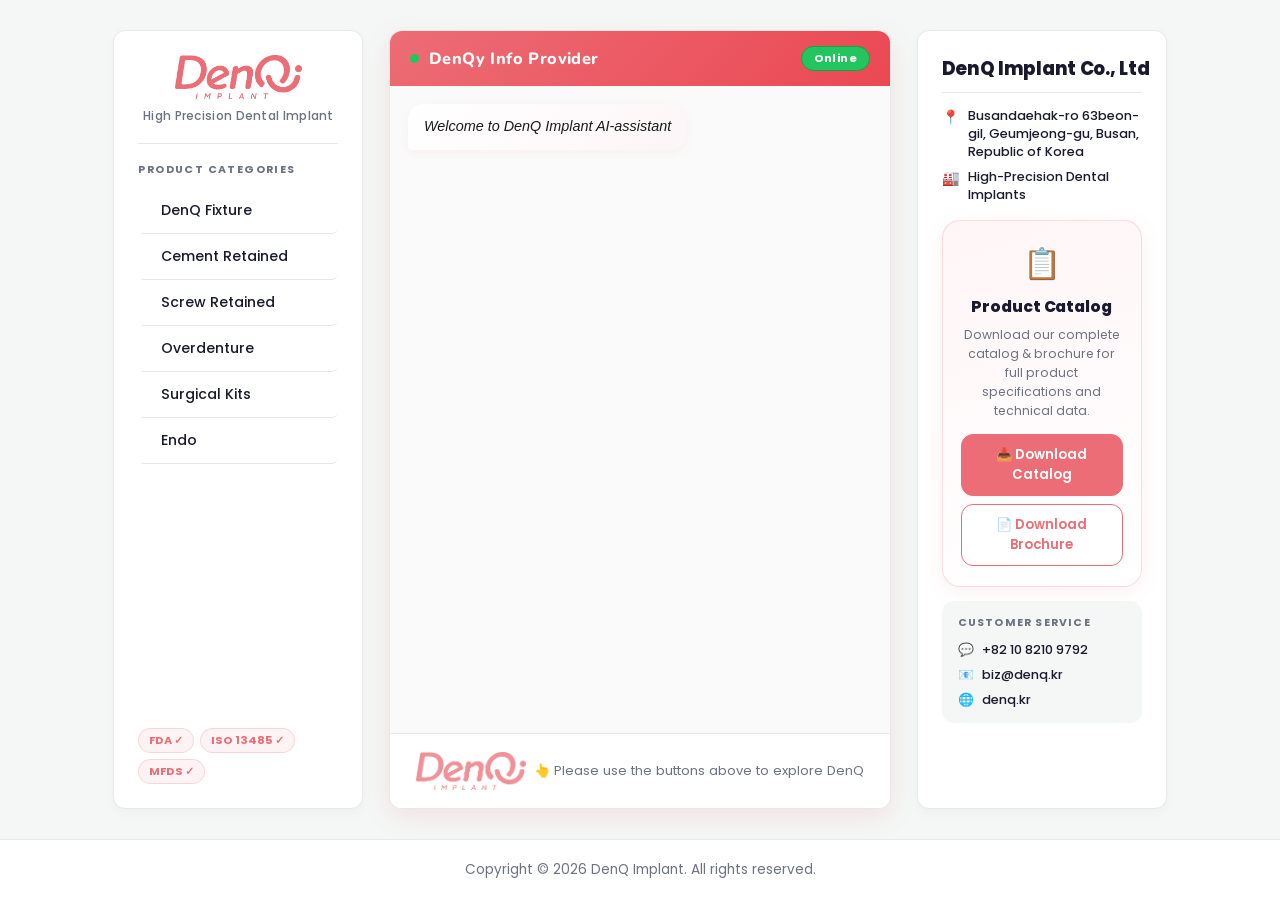
==== commit 5beaf0fb: "Update index.html" ====
--- a/code/index.html
+++ b/code/index.html
@@ -30,7 +30,7 @@
 <meta name="twitter:image"       content="https://denqimplant.github.io/TrailChatbot/pictures/og-banner.png">
 <!-- ─────────────────────────────────────────────────────────── -->
     <meta charset="UTF-8">
-    <meta name="viewport" content="width=device-width, initial-scale=1.0, maximum-scale=1.0, user-scalable=no">
+    <meta name="viewport" content="width=device-width, initial-scale=1.0, maximum-scale=1.0, user-scalable=no, viewport-fit=cover">
     <title>DenQy Support</title>
     <link href="https://fonts.googleapis.com/css2?family=Poppins:wght@400;500;600;700;800&display=swap" rel="stylesheet">
     <link rel="stylesheet" href="style.css">
@@ -43,7 +43,7 @@
         <aside class="side-panel left-panel">
             <div class="panel-brand">
                 <img src="../pictures/DenQ_Logo.png" alt="DenQ Logo" class="panel-logo">
-                <p class="panel-tagline"> High Precision Dental Implants</p>
+                <p class="panel-tagline">High Precision Dental Implant</p>
             </div>
 
             <div class="panel-divider"></div>
@@ -80,8 +80,8 @@
                     <span class="send-icon">▶</span>
                 </button>
                 <div class="input-guide-msg">
-                    <span class="input-guide-icon">👆</span>
-                    <span>Please use the buttons above to explore DenQ — more features coming soon!</span>
+                    <img src="../pictures/DenQ_Logo.png" alt="DenQ Implant" class="input-guide-logo" style="height:38px;width:auto;max-width:180px;object-fit:contain;opacity:0.75;">
+                    <span class="input-guide-text">👆 Please use the buttons above to explore DenQ</span>
                 </div>
             </div>
         </div>
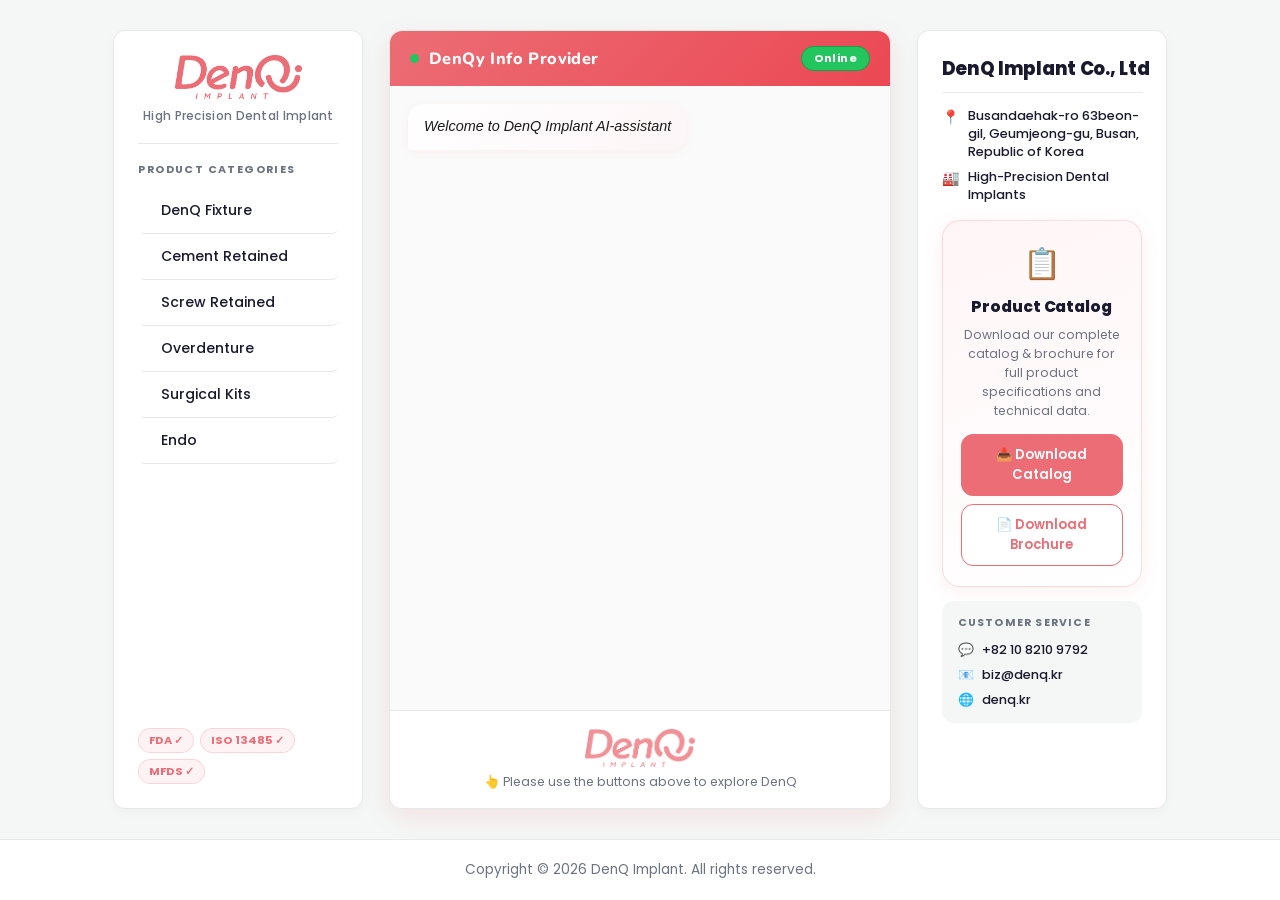
==== commit 8859eb23: "Update index.html" ====
--- a/code/index.html
+++ b/code/index.html
@@ -80,7 +80,7 @@
                     <span class="send-icon">▶</span>
                 </button>
                 <div class="input-guide-msg">
-                    <img src="../pictures/DenQ_Logo.png" alt="DenQ Implant" class="input-guide-logo" style="height:38px;width:auto;max-width:180px;object-fit:contain;opacity:0.75;">
+                    <img src="../pictures/DenQ_Logo.png" alt="DenQ Implant" class="input-guide-logo" style="height:38px;width:auto;max-width:180px;object-fit:contain;">
                     <span class="input-guide-text">👆 Please use the buttons above to explore DenQ</span>
                 </div>
             </div>
--- a/code/style.css
+++ b/code/style.css
@@ -1060,21 +1060,32 @@
 /* ── INPUT GUIDE MESSAGE (shown while free-text is disabled) ─── */
 .input-guide-msg {
     display: flex;
+    flex-direction: column;
     align-items: center;
     justify-content: center;
-    gap: 8px;
+    gap: 6px;
     width: 100%;
-    font-size: 0.82rem;
+    text-align: center;
+    padding: 2px 0;
+}
+
+.input-guide-text {
+    font-size: 0.78rem;
     color: var(--text-muted);
     font-weight: 400;
-    text-align: center;
-    line-height: 1.5;
-    padding: 2px 0;
+    line-height: 1.4;
 }
 
 .input-guide-icon {
     font-size: 1rem;
     flex-shrink: 0;
+}
+
+.input-guide-logo {
+    height: 36px;
+    width: auto;
+    object-fit: contain;
+    opacity: 0.75;
 }
 
 /* ── INPUT AREA ───────────────────────────────────────────────── */
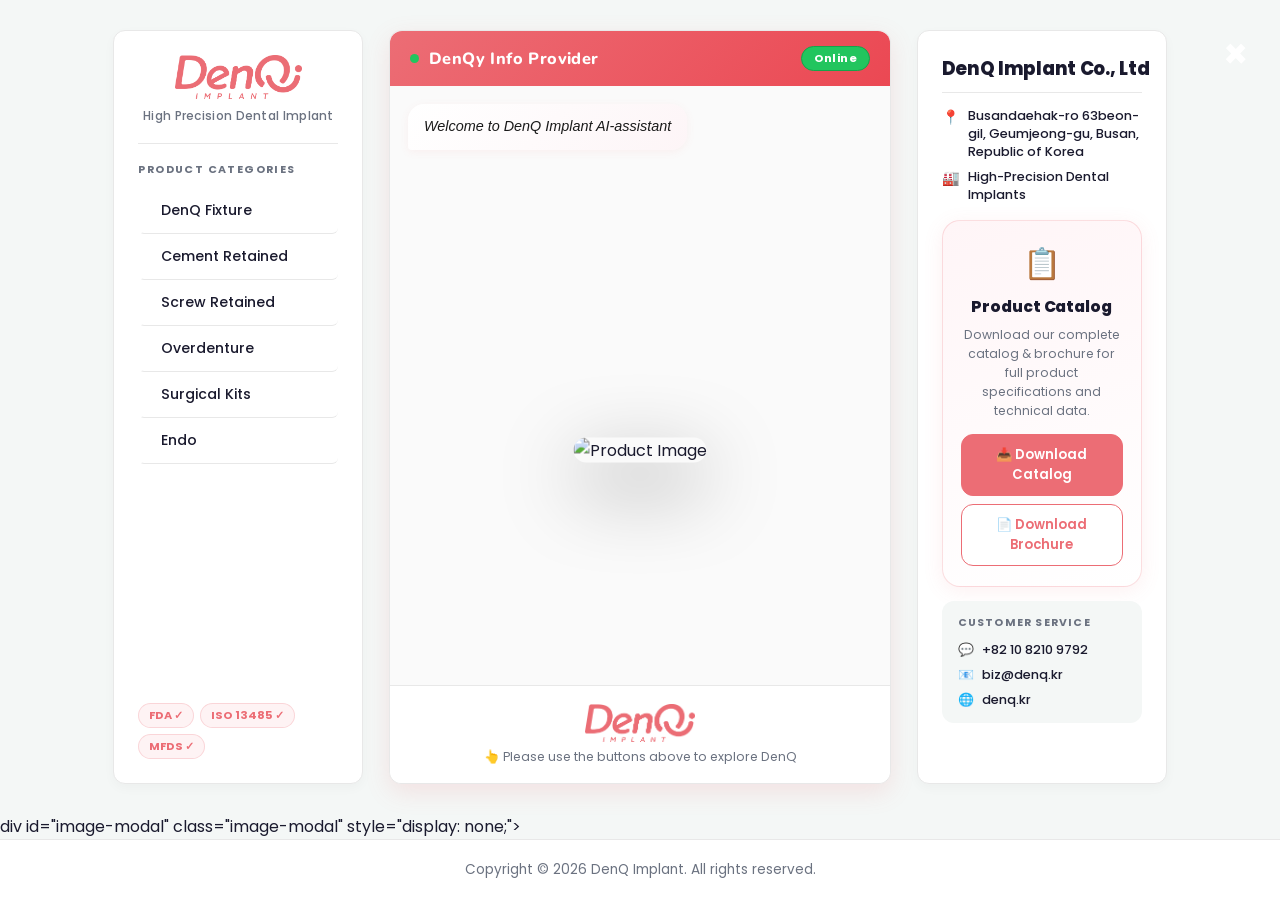
==== commit fcb75bf9: "Update index.html" ====
--- a/code/index.html
+++ b/code/index.html
@@ -141,9 +141,14 @@
     </div>
 
     <!-- Image Modal -->
-    <div id="image-modal" class="image-modal" style="display: none;">
+    div id="image-modal" class="image-modal" style="display: none;">
         <span class="modal-close">&times;</span>
         <img id="modal-image" src="" alt="Product Image" class="modal-image-content">
+        <div id="modal-zoom-btns" class="modal-zoom-btns" style="display:none;">
+            <button class="zoom-btn" id="zoom-out-btn">−</button>
+            <button class="zoom-btn" id="zoom-reset-btn">↺</button>
+            <button class="zoom-btn" id="zoom-in-btn">+</button>
+        </div>
         <div id="modal-caption" class="modal-caption"></div>
     </div>
 
--- a/code/style.css
+++ b/code/style.css
@@ -464,6 +464,39 @@
 
 .bot-product-image:hover { transform: scale(1.04); }
 
+/* 3-image row: [side] [main] [side] */
+.bot-product-img-row {
+    display: flex;
+    align-items: center;
+    background: #f9f9f9;
+    border-bottom: 1px solid #f0f0f0;
+    width: 100%;
+}
+
+.bot-product-img-main {
+    flex: 2;
+    height: clamp(130px, 20vw, 170px);
+    object-fit: contain;
+    padding: 12px;
+    box-sizing: border-box;
+    cursor: pointer;
+    transition: transform 0.25s ease;
+}
+
+.bot-product-img-side {
+    flex: 0.65;
+    height: clamp(65px, 10vw, 90px);
+    object-fit: contain;
+    padding: 6px;
+    box-sizing: border-box;
+    cursor: pointer;
+    opacity: 0.85;
+    transition: transform 0.25s ease;
+}
+
+.bot-product-img-main:hover { transform: scale(1.05); }
+.bot-product-img-side:hover  { transform: scale(1.05); opacity: 1; }
+
 .bot-product-copy { flex: 1; min-width: 0; }
 
 .bot-product-title {
@@ -1085,7 +1118,6 @@
     height: 36px;
     width: auto;
     object-fit: contain;
-    opacity: 0.75;
 }
 
 /* ── INPUT AREA ───────────────────────────────────────────────── */
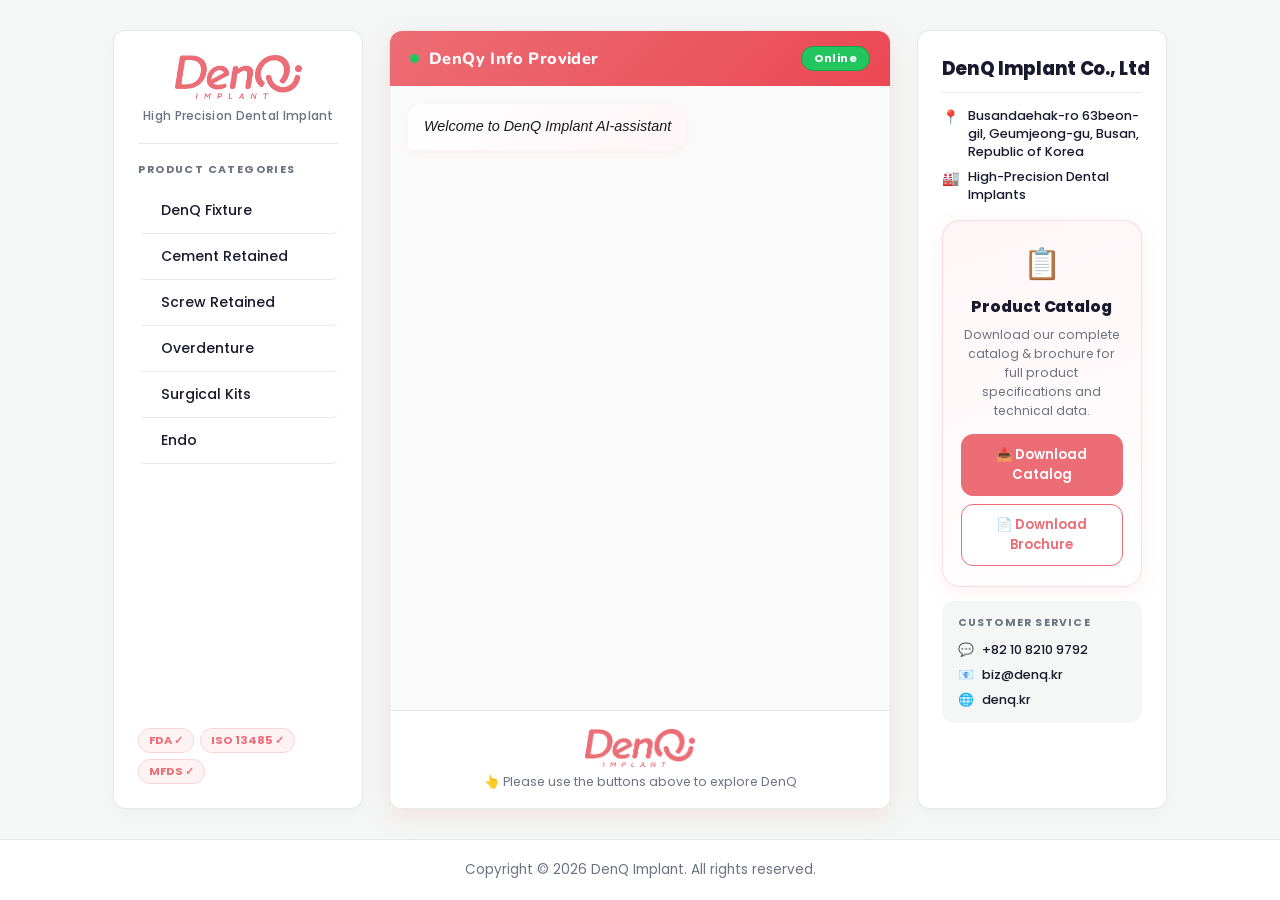
==== commit c51c762a: "Update index.html" ====
--- a/code/index.html
+++ b/code/index.html
@@ -141,7 +141,7 @@
     </div>
 
     <!-- Image Modal -->
-    div id="image-modal" class="image-modal" style="display: none;">
+    <div id="image-modal" class="image-modal" style="display: none;">
         <span class="modal-close">&times;</span>
         <img id="modal-image" src="" alt="Product Image" class="modal-image-content">
         <div id="modal-zoom-btns" class="modal-zoom-btns" style="display:none;">
--- a/code/style.css
+++ b/code/style.css
@@ -451,30 +451,32 @@
 /* Full-width clean product image — no grey box */
 .bot-product-image {
     width: 100%;
-    height: clamp(130px, 20vw, 170px);
+    height: clamp(200px, 32vw, 260px);
     object-fit: contain;
     background: #f9f9f9;
     display: block;
     cursor: pointer;
     transition: transform 0.25s ease;
-    padding: 14px;
+    padding: 20px 28px;
     box-sizing: border-box;
     border-bottom: 1px solid #f0f0f0;
 }
 
 .bot-product-image:hover { transform: scale(1.04); }
 
-/* 3-image row: [side] [main] [side] */
+/* 2-image row: [side] [main] — both centered */
 .bot-product-img-row {
     display: flex;
     align-items: center;
+    justify-content: center;
     background: #f9f9f9;
     border-bottom: 1px solid #f0f0f0;
     width: 100%;
+    gap: 4px;
 }
 
 .bot-product-img-main {
-    flex: 2;
+    flex: 1.4;
     height: clamp(130px, 20vw, 170px);
     object-fit: contain;
     padding: 12px;
@@ -484,10 +486,10 @@
 }
 
 .bot-product-img-side {
-    flex: 0.65;
-    height: clamp(65px, 10vw, 90px);
+    flex: 0.7;
+    height: clamp(130px, 20vw, 170px);
     object-fit: contain;
-    padding: 6px;
+    padding: 10px;
     box-sizing: border-box;
     cursor: pointer;
     opacity: 0.85;
@@ -1175,6 +1177,8 @@
     width: 100%; height: 100%;
     background-color: rgba(0,0,0,0.85);
     backdrop-filter: blur(4px);
+    align-items: center;
+    justify-content: center;
 }
 
 .modal-close {
@@ -1191,15 +1195,44 @@
 .modal-close:hover { color: #f0f0f0; }
 
 .modal-image-content {
-    position: absolute;
-    top: 50%; left: 50%;
-    transform: translate(-50%, -50%);
     max-width: 90vw;
-    max-height: 85vh;
+    max-height: 80vh;
     object-fit: contain;
     border-radius: 18px;
     box-shadow: 0 24px 80px rgba(0,0,0,0.4);
-}
+    transform-origin: center center;
+    transition: transform 0.12s ease;
+    user-select: none;
+    -webkit-user-drag: none;
+}
+
+.modal-zoom-btns {
+    position: absolute;
+    bottom: 72px;
+    left: 50%;
+    transform: translateX(-50%);
+    display: flex;
+    gap: 10px;
+    z-index: 10001;
+}
+
+.zoom-btn {
+    width: 42px;
+    height: 42px;
+    border-radius: 50%;
+    border: 1.5px solid rgba(255,255,255,0.45);
+    background: rgba(255,255,255,0.12);
+    color: #fff;
+    font-size: 1.35rem;
+    line-height: 1;
+    cursor: pointer;
+    display: flex;
+    align-items: center;
+    justify-content: center;
+    backdrop-filter: blur(8px);
+    transition: background 0.18s, transform 0.12s;
+}
+.zoom-btn:hover { background: rgba(255,255,255,0.28); transform: scale(1.1); }
 
 .modal-caption {
     position: absolute;
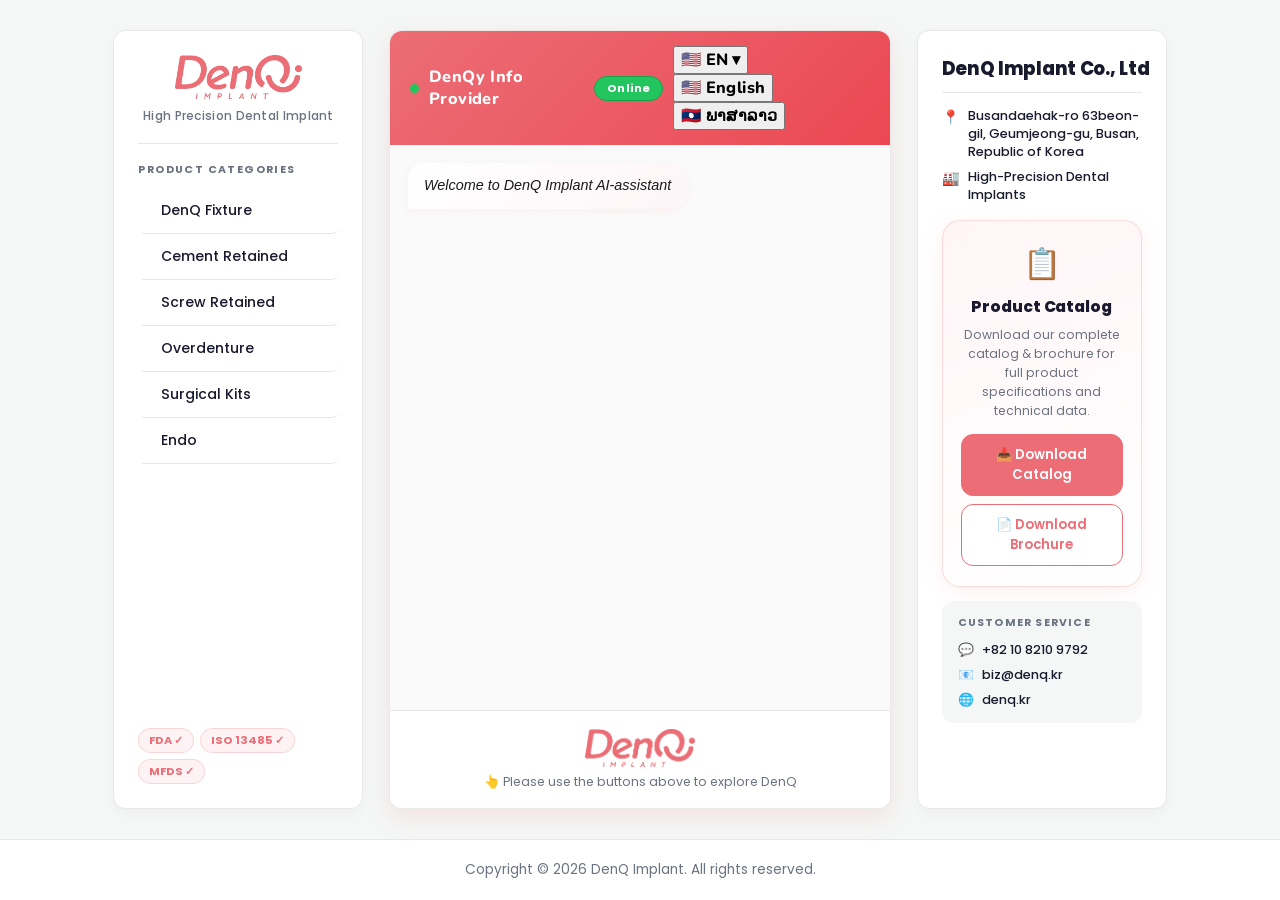
==== commit b75f3204: "Update index.html" ====
--- a/code/index.html
+++ b/code/index.html
@@ -48,14 +48,14 @@
 
             <div class="panel-divider"></div>
 
-            <p class="panel-section-title">Product Categories</p>
+            <p class="panel-section-title side-categories-label">Product Categories</p>
             <ul class="quick-links">
-                <li onclick="sidebarNav('DenQ Fixture', showFixtureDetail)"><span class="icon"></span> DenQ Fixture</li>
-                <li onclick="sidebarNav('Cement Retained', showCementSubMenu)"><span class="icon"></span> Cement Retained</li>
-                <li onclick="sidebarNav('Screw Retained', showScrewSubMenu)"><span class="icon"></span> Screw Retained</li>
-                <li onclick="sidebarNav('Overdenture', showOverdentureSubMenu)"><span class="icon"></span> Overdenture</li>
-                <li onclick="sidebarNav('Surgical KIT', showSurgicalDetail)"><span class="icon"></span> Surgical Kits</li>
-                <li onclick="sidebarNav('Endo', showEndoMenu)"><span class="icon"></span> Endo</li>
+                <li onclick="sidebarNav('DenQ Fixture', showFixtureDetail)"><span class="icon"></span><span class="side-lbl-fixture">DenQ Fixture</span></li>
+                <li onclick="sidebarNav('Cement Retained', showCementSubMenu)"><span class="icon"></span><span class="side-lbl-cement">Cement Retained</span></li>
+                <li onclick="sidebarNav('Screw Retained', showScrewSubMenu)"><span class="icon"></span><span class="side-lbl-screw">Screw Retained</span></li>
+                <li onclick="sidebarNav('Overdenture', showOverdentureSubMenu)"><span class="icon"></span><span class="side-lbl-over">Overdenture</span></li>
+                <li onclick="sidebarNav('Surgical KIT', showSurgicalDetail)"><span class="icon"></span><span class="side-lbl-surgical">Surgical Kits</span></li>
+                <li onclick="sidebarNav('Endo', showEndoMenu)"><span class="icon"></span><span class="side-lbl-endo">Endo</span></li>
             </ul>
 
             <div class="panel-certs">
@@ -71,6 +71,23 @@
                 <div class="chat-header-dot"></div>
                 <span>DenQy Info Provider</span>
                 <span class="chat-header-badge">Online</span>
+                <div class="lang-dropdown" id="lang-dropdown">
+                    <button class="lang-trigger" id="lang-trigger" onclick="toggleLangDropdown()">
+                        <span id="lang-flag">🇺🇸</span>
+                        <span id="lang-label">EN</span>
+                        <span class="lang-chevron">▾</span>
+                    </button>
+                    <div class="lang-menu" id="lang-menu">
+                        <button class="lang-option lang-option-active" onclick="selectLang('en','🇺🇸','EN')">
+                            <span class="lang-opt-flag">🇺🇸</span>
+                            <span class="lang-opt-name">English</span>
+                        </button>
+                        <button class="lang-option lang-option-lo" onclick="selectLang('lo','🇱🇦','ລາວ')">
+                            <span class="lang-opt-flag">🇱🇦</span>
+                            <span class="lang-opt-name">ພາສາລາວ</span>
+                        </button>
+                    </div>
+                </div>
             </div>
             <div class="chat-messages" id="chat-messages"></div>
             <div class="chat-input-area">
@@ -95,11 +112,11 @@
             <div class="rp-info-row">
                 <div class="rp-info-item">
                     <span class="rp-info-icon">📍</span>
-                    <span>Busandaehak-ro 63beon-gil, Geumjeong-gu, Busan, Republic of Korea</span>
+                    <span class="rp-address">Busandaehak-ro 63beon-gil, Geumjeong-gu, Busan, Republic of Korea</span>
                 </div>
                 <div class="rp-info-item">
                     <span class="rp-info-icon">🏭</span>
-                    <span>High-Precision Dental Implants</span>
+                    <span class="rp-business">High-Precision Dental Implants</span>
                 </div>
             </div>
 
@@ -161,6 +178,7 @@
     <script src="../data/endo.js"></script>
     <script src="../data/packing.js"></script>
     <script src="../data/faq.js"></script>
+    <script src="../data/lang_lo.js"></script>
     <script src="script.js"></script>
 </body>
 </html>
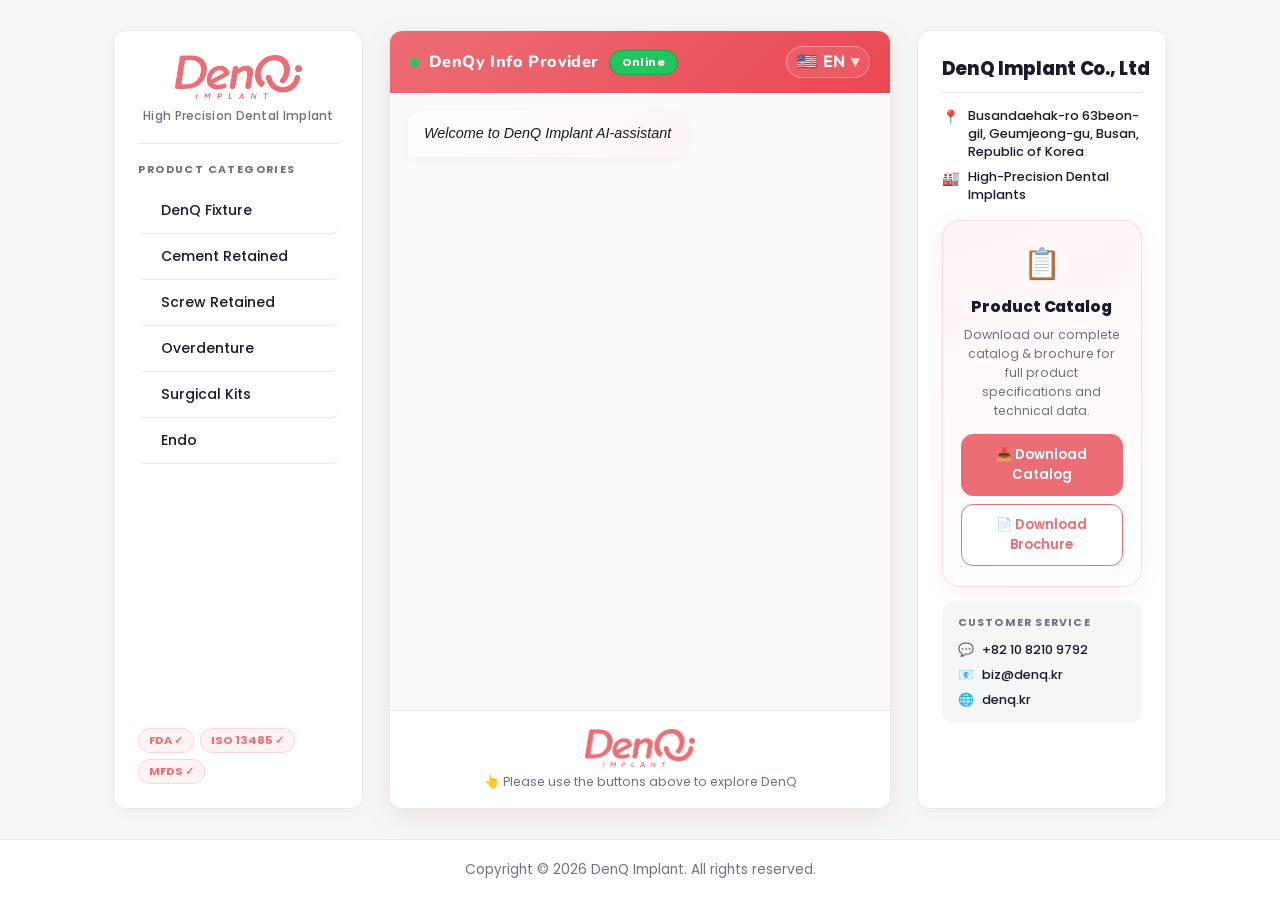
==== commit 58e41622: "Update index.html" ====
--- a/code/index.html
+++ b/code/index.html
@@ -82,10 +82,12 @@
                             <span class="lang-opt-flag">🇺🇸</span>
                             <span class="lang-opt-name">English</span>
                         </button>
+                        <!--LAO OPTION --hidden until boss approval
                         <button class="lang-option lang-option-lo" onclick="selectLang('lo','🇱🇦','ລາວ')">
                             <span class="lang-opt-flag">🇱🇦</span>
                             <span class="lang-opt-name">ພາສາລາວ</span>
                         </button>
+                           -->
                     </div>
                 </div>
             </div>
--- a/code/style.css
+++ b/code/style.css
@@ -1,4 +1,15 @@
 @import url('https://fonts.googleapis.com/css2?family=Nunito:wght@700;800;900&display=swap');
+
+@font-face {
+    font-family: 'PhetsarathOT';
+    src: url('../Phetsarath-Regular.ttf') format('truetype');
+    font-weight: normal;
+    font-style: normal;
+}
+
+:lang(lo), .lang-lo-active * {
+    font-family: 'PhetsarathOT', 'Noto Sans Lao', sans-serif !important;
+}
 
 :root {
     --denq-pink: #EC6D75;
@@ -223,7 +234,6 @@
 }
 
 .chat-header-badge {
-    margin-left: auto;
     background: #22c55e;
     border: 1px solid #16a34a;
     border-radius: 999px;
@@ -233,6 +243,79 @@
     letter-spacing: 0.4px;
     color: #ffffff;
 }
+
+.lang-dropdown {
+    margin-left: auto;
+    position: relative;
+}
+
+.lang-trigger {
+    display: flex;
+    align-items: center;
+    gap: 5px;
+    padding: 4px 10px;
+    border-radius: 999px;
+    border: 1.5px solid rgba(255,255,255,0.35);
+    background: rgba(255,255,255,0.08);
+    color: #fff;
+    font-size: 12px;
+    font-weight: 600;
+    cursor: pointer;
+    transition: background 0.15s;
+    font-family: inherit;
+}
+.lang-trigger:hover { background: rgba(255,255,255,0.18); }
+.lang-trigger.open { background: rgba(255,255,255,0.22); border-color: rgba(255,255,255,0.7); }
+
+.lang-chevron {
+    font-size: 10px;
+    opacity: 0.8;
+    transition: transform 0.2s;
+}
+.lang-trigger.open .lang-chevron { transform: rotate(180deg); }
+
+.lang-menu {
+    display: none;
+    position: absolute;
+    top: calc(100% + 8px);
+    right: 0;
+    background: #fff;
+    border-radius: 12px;
+    box-shadow: 0 8px 24px rgba(0,0,0,0.15);
+    overflow: hidden;
+    min-width: 160px;
+    z-index: 9999;
+    animation: langMenuIn 0.15s ease;
+}
+.lang-menu.open { display: block; }
+
+@keyframes langMenuIn {
+    from { opacity: 0; transform: translateY(-6px); }
+    to   { opacity: 1; transform: translateY(0); }
+}
+
+.lang-option {
+    display: flex;
+    align-items: center;
+    gap: 10px;
+    width: 100%;
+    padding: 10px 14px;
+    border: none;
+    background: transparent;
+    cursor: pointer;
+    font-size: 13px;
+    font-weight: 500;
+    color: #1a1a2e;
+    transition: background 0.12s;
+    font-family: inherit;
+}
+.lang-option:hover { background: #f4f7f6; }
+.lang-option.lang-option-active { background: #fef0f1; color: #EC6D75; font-weight: 700; }
+
+.lang-opt-flag { font-size: 18px; line-height: 1; }
+.lang-opt-name { font-size: 13px; }
+.lang-option-lo .lang-opt-name { font-family: 'PhetsarathOT', sans-serif !important; font-size: 14px !important; }
+.lang-lo-active #lang-label { font-family: 'PhetsarathOT', sans-serif !important; }
 
 .chat-header-title,
 .chat-header span:not(.chat-header-badge) {
